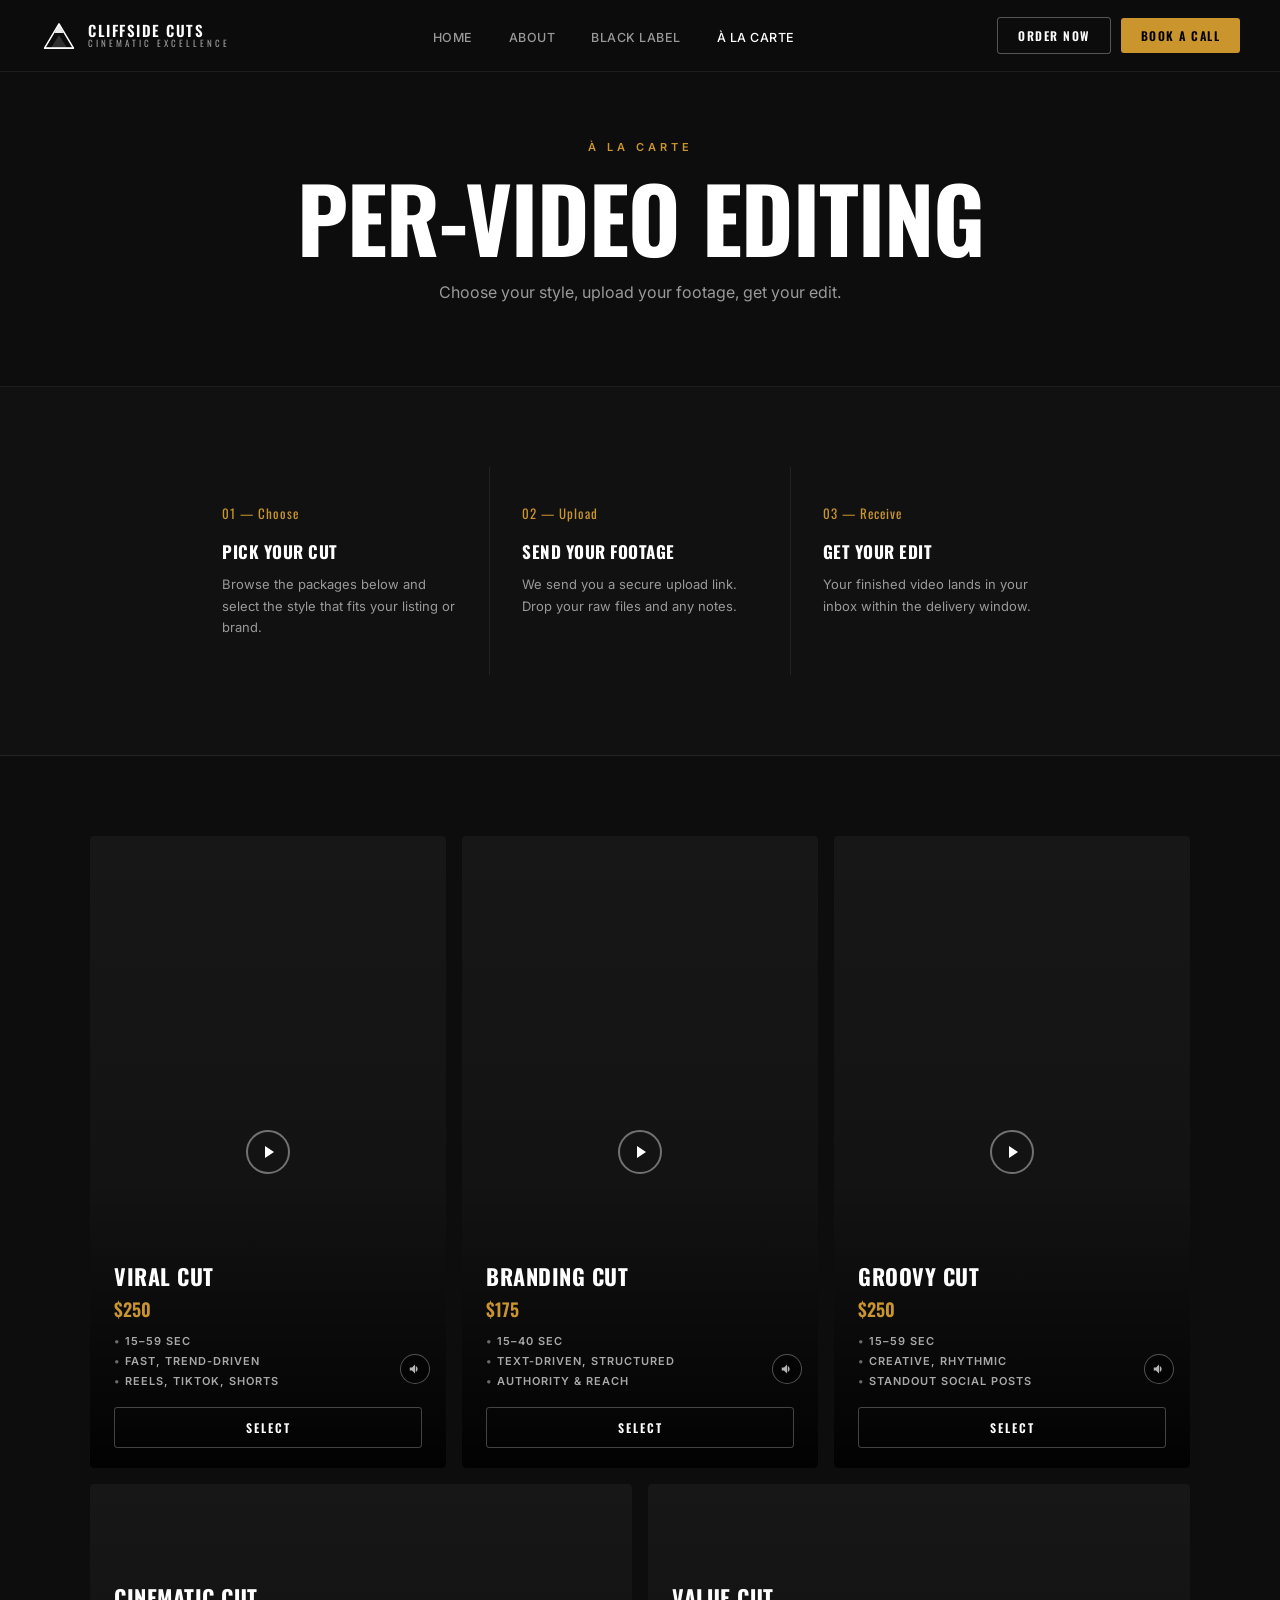
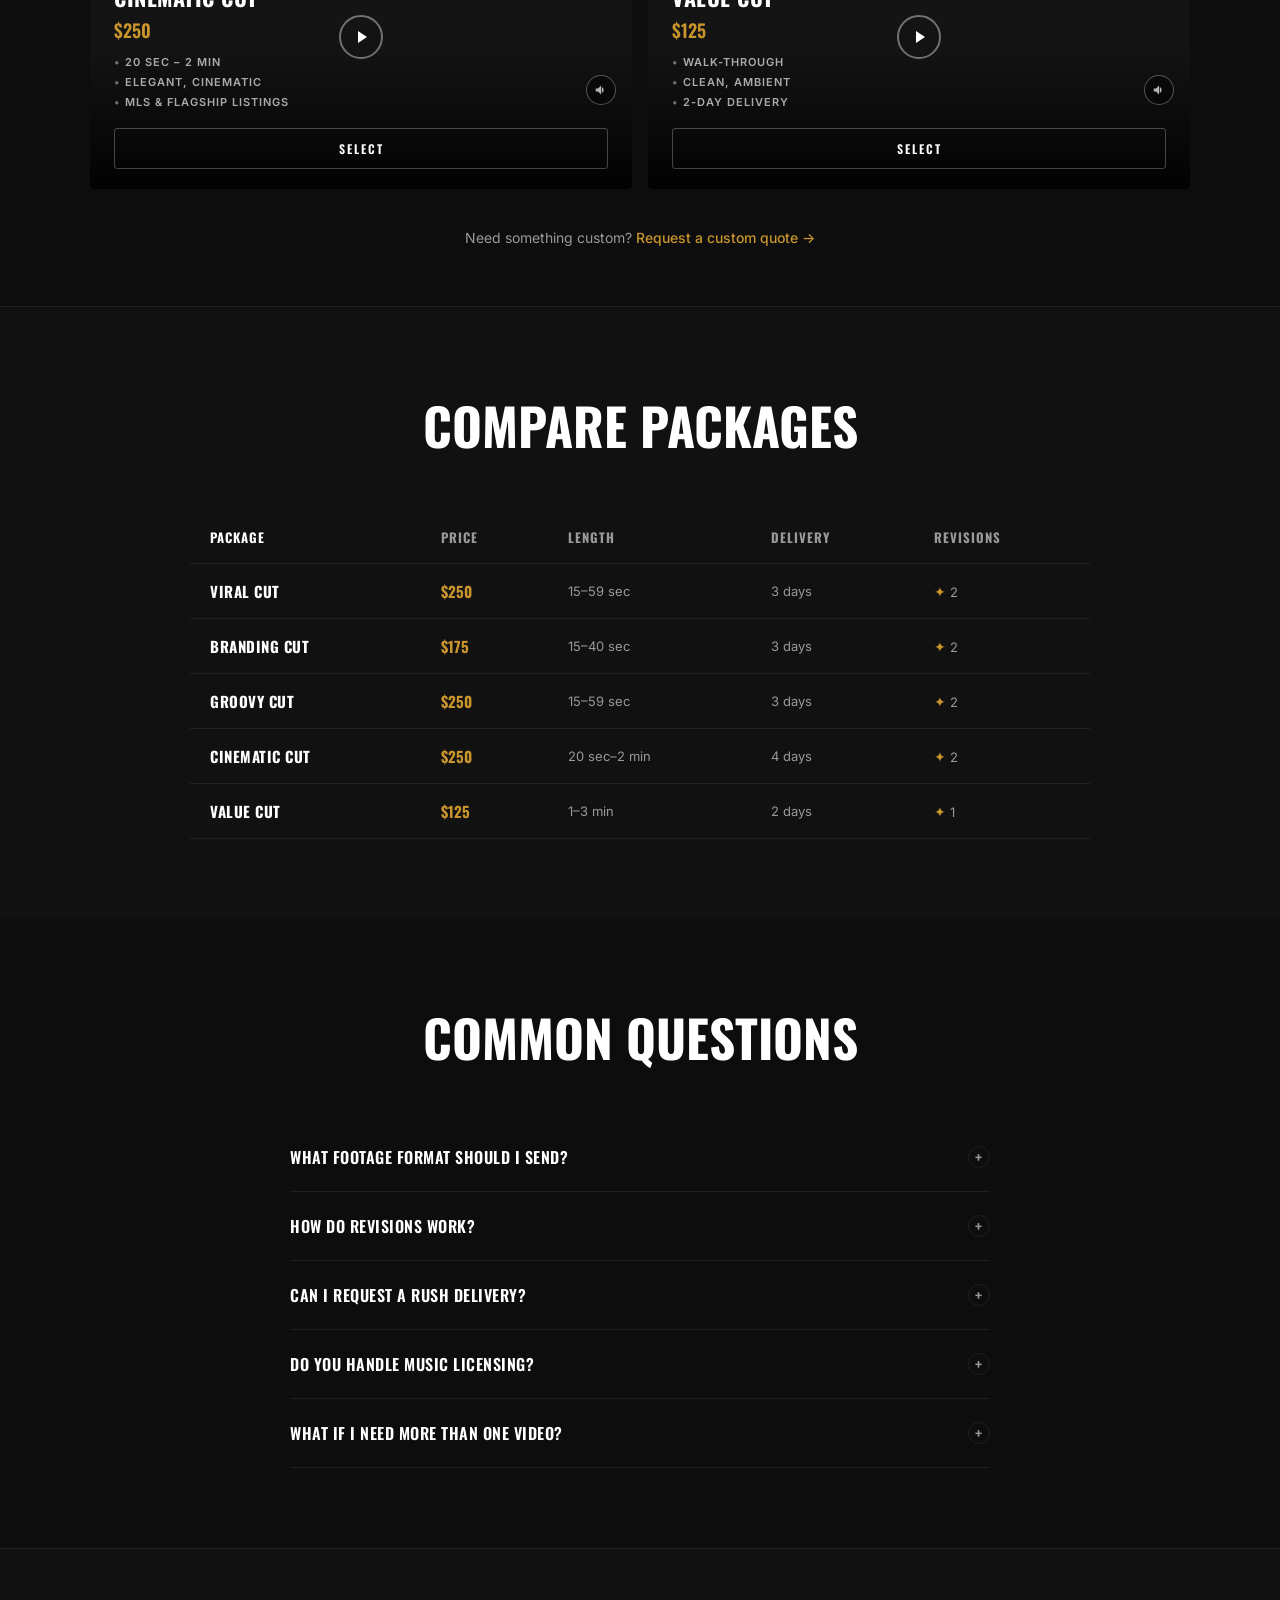
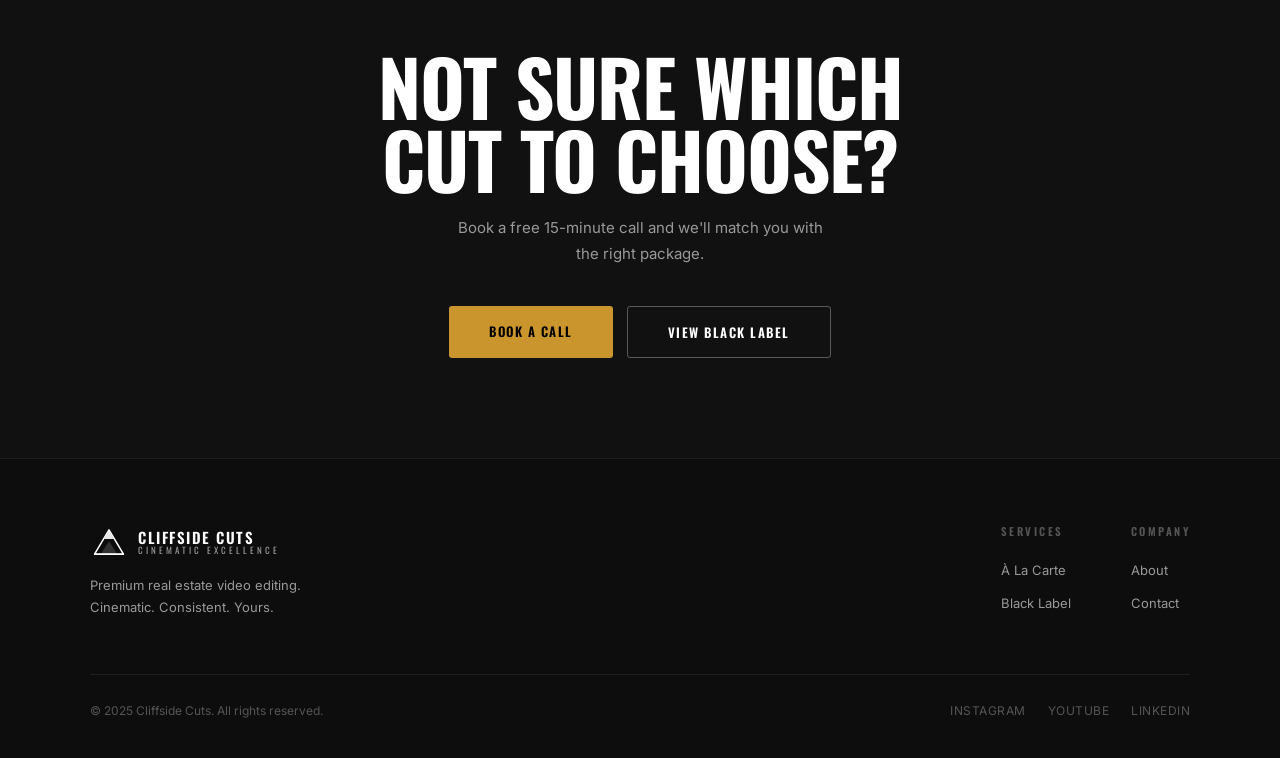
==== a-la-carte.html @ 503761ca "Add files via upload" ====
<!DOCTYPE html>
<html lang="en">
<head>
  <meta charset="UTF-8" />
  <meta name="viewport" content="width=device-width, initial-scale=1.0" />
  <title>À La Carte | Cliffside Cuts</title>
  <link rel="preconnect" href="https://fonts.googleapis.com" />
  <link rel="preconnect" href="https://fonts.gstatic.com" crossorigin />
  <link href="https://fonts.googleapis.com/css2?family=Oswald:wght@400;500;600;700&family=Inter:wght@300;400;500;600&display=swap" rel="stylesheet" />
  <style>
    *, *::before, *::after { box-sizing: border-box; margin: 0; padding: 0; }
    :root {
      --bg: #0d0d0d; --bg2: #111111; --bg3: #191919;
      --border: rgba(255,255,255,0.07);
      --white: #ffffff; --gray: #999999; --gray2: #555555;
      --gold: #c9952c; --gold2: #e0a930;
    }
    html { scroll-behavior: smooth; }
    body { font-family: 'Inter', sans-serif; background: var(--bg); color: var(--white); overflow-x: hidden; -webkit-font-smoothing: antialiased; }

    /* NAV */
    nav { position: fixed; top: 0; left: 0; right: 0; z-index: 1000; padding: 0 40px; height: 72px; display: flex; align-items: center; justify-content: space-between; background: rgba(13,13,13,0.97); backdrop-filter: blur(14px); border-bottom: 1px solid var(--border); }
    .nav-logo { display: flex; align-items: center; gap: 10px; text-decoration: none; }
    .nav-logo svg { width: 38px; height: 38px; }
    .nav-logo-text { font-family: 'Oswald', sans-serif; font-size: 15px; font-weight: 600; letter-spacing: 1.5px; text-transform: uppercase; color: var(--white); line-height: 1.1; }
    .nav-logo-text span { display: block; font-size: 9px; font-weight: 400; color: var(--gray); letter-spacing: 3px; }
    .nav-links { display: flex; align-items: center; gap: 36px; list-style: none; }
    .nav-links a { font-size: 12.5px; font-weight: 500; letter-spacing: 0.5px; color: var(--gray); text-decoration: none; transition: color 0.2s; text-transform: uppercase; }
    .nav-links a:hover, .nav-links a.active { color: var(--white); }
    .nav-ctas { display: flex; align-items: center; gap: 10px; }
    .btn-outline { padding: 9px 20px; font-family: 'Oswald', sans-serif; font-size: 12px; font-weight: 600; letter-spacing: 1.5px; text-transform: uppercase; border: 1px solid rgba(255,255,255,0.3); border-radius: 3px; color: var(--white); background: transparent; cursor: pointer; text-decoration: none; transition: all 0.2s; }
    .btn-outline:hover { border-color: var(--white); }
    .btn-gold { padding: 9px 20px; font-family: 'Oswald', sans-serif; font-size: 12px; font-weight: 600; letter-spacing: 1.5px; text-transform: uppercase; border: none; border-radius: 3px; background: var(--gold); color: #000; cursor: pointer; text-decoration: none; transition: background 0.2s; }
    .btn-gold:hover { background: var(--gold2); }
    .hamburger { display: none; flex-direction: column; gap: 5px; cursor: pointer; }
    .hamburger span { display: block; width: 22px; height: 2px; background: var(--white); border-radius: 2px; transition: all 0.3s; }
    .mobile-menu { display: none; position: fixed; top: 72px; left: 0; right: 0; bottom: 0; background: var(--bg); z-index: 999; flex-direction: column; align-items: center; justify-content: center; gap: 32px; }
    .mobile-menu.open { display: flex; }
    .mobile-menu a { font-family: 'Oswald', sans-serif; font-size: 32px; font-weight: 700; text-transform: uppercase; color: var(--white); text-decoration: none; letter-spacing: 2px; }
    .mobile-menu a:hover { color: var(--gold); }
    .mob-ctas { display: flex; gap: 12px; margin-top: 16px; }

    /* PAGE HERO */
    .page-hero {
      padding: 140px 40px 80px;
      text-align: center;
      border-bottom: 1px solid var(--border);
    }
    .eyebrow { font-family: 'Inter', sans-serif; font-size: 11px; font-weight: 600; letter-spacing: 4px; text-transform: uppercase; color: var(--gold); margin-bottom: 20px; }
    .page-hero h1 { font-family: 'Oswald', sans-serif; font-size: clamp(48px, 7vw, 96px); font-weight: 700; text-transform: uppercase; letter-spacing: -1px; line-height: 0.95; margin-bottom: 20px; }
    .page-hero p { font-size: 16px; color: var(--gray); max-width: 480px; margin: 0 auto; line-height: 1.7; }

    /* HOW IT WORKS */
    .how-it-works { padding: 80px 40px; border-bottom: 1px solid var(--border); background: var(--bg2); }
    .steps-grid { display: grid; grid-template-columns: repeat(3, 1fr); gap: 1px; background: var(--border); max-width: 900px; margin: 0 auto; border-radius: 4px; overflow: hidden; }
    .step { background: var(--bg2); padding: 36px 32px; }
    .step-num { font-family: 'Oswald', sans-serif; font-size: 13px; font-weight: 400; color: var(--gold); letter-spacing: 1px; margin-bottom: 16px; }
    .step h4 { font-family: 'Oswald', sans-serif; font-size: 17px; font-weight: 700; text-transform: uppercase; letter-spacing: 0.5px; margin-bottom: 10px; }
    .step p { font-size: 13px; color: var(--gray); line-height: 1.65; }

    /* CARDS */
    .cards-section { padding: 80px 40px 60px; }
    .cards-section-inner { max-width: 1100px; margin: 0 auto; }

    .cards-row-top { display: grid; grid-template-columns: repeat(3, 1fr); gap: 16px; margin-bottom: 16px; }
    .cards-row-bottom { display: grid; grid-template-columns: repeat(2, 1fr); gap: 16px; margin-bottom: 40px; }

    .service-card { position: relative; border-radius: 4px; overflow: hidden; aspect-ratio: 9/16; cursor: pointer; background: var(--bg3); }
    .cards-row-bottom .service-card { aspect-ratio: 16/9; }
    .card-video-bg { position: absolute; inset: 0; background-size: cover; background-position: center; transition: transform 0.6s ease; }
    .service-card:hover .card-video-bg { transform: scale(1.04); }

    .card-1 .card-video-bg { background: url('https://images.unsplash.com/photo-1558618666-fcd25c85cd64?w=700&h=900&fit=crop&q=80') center/cover no-repeat; }
    .card-2 .card-video-bg { background: url('https://images.unsplash.com/photo-1560518883-ce09059eeffa?w=700&h=900&fit=crop&q=80') center/cover no-repeat; }
    .card-3 .card-video-bg { background: url('https://images.unsplash.com/photo-1570129477492-45c003edd2be?w=700&h=900&fit=crop&q=80') center/cover no-repeat; }
    .card-4 .card-video-bg { background: url('https://images.unsplash.com/photo-1600596542815-ffad4c1539a9?w=1200&h=700&fit=crop&q=80') center/cover no-repeat; }
    .card-5 .card-video-bg { background: url('https://images.unsplash.com/photo-1568605114967-8130f3a36994?w=1200&h=700&fit=crop&q=80') center/cover no-repeat; }

    .card-overlay { position: absolute; inset: 0; background: linear-gradient(to top, rgba(0,0,0,0.92) 0%, rgba(0,0,0,0.25) 45%, rgba(0,0,0,0.08) 100%); }
    .card-play { position: absolute; top: 50%; left: 50%; transform: translate(-50%, -50%); width: 44px; height: 44px; border-radius: 50%; border: 2px solid rgba(255,255,255,0.4); display: flex; align-items: center; justify-content: center; transition: all 0.2s; }
    .service-card:hover .card-play { border-color: var(--gold); background: rgba(201,149,44,0.15); }
    .card-play svg { width: 14px; height: 14px; fill: white; margin-left: 2px; }
    .card-mute { position: absolute; bottom: 84px; right: 16px; width: 30px; height: 30px; border-radius: 50%; border: 1px solid rgba(255,255,255,0.3); display: flex; align-items: center; justify-content: center; cursor: pointer; background: rgba(0,0,0,0.4); transition: border-color 0.2s; }
    .card-mute:hover { border-color: var(--gold); }
    .card-mute svg { width: 12px; height: 12px; fill: white; }
    .card-info { position: absolute; bottom: 0; left: 0; right: 0; padding: 24px 24px 20px; }
    .card-info h3 { font-family: 'Oswald', sans-serif; font-size: 22px; font-weight: 700; text-transform: uppercase; letter-spacing: 0.5px; margin-bottom: 4px; }
    .card-info .price { font-family: 'Oswald', sans-serif; font-size: 18px; font-weight: 600; color: var(--gold); margin-bottom: 10px; }
    .card-bullets { list-style: none; margin-bottom: 16px; }
    .card-bullets li { font-size: 11px; font-weight: 600; letter-spacing: 1px; text-transform: uppercase; color: rgba(255,255,255,0.65); line-height: 1.8; }
    .card-bullets li::before { content: '• '; color: rgba(255,255,255,0.4); }
    .card-select { display: block; width: 100%; padding: 11px; font-family: 'Oswald', sans-serif; font-size: 12px; font-weight: 600; letter-spacing: 2px; text-transform: uppercase; text-align: center; background: transparent; border: 1px solid rgba(255,255,255,0.25); border-radius: 3px; color: var(--white); text-decoration: none; transition: all 0.2s; }
    .card-select:hover { background: var(--gold); border-color: var(--gold); color: #000; }

    .custom-quote { text-align: center; font-size: 14px; color: var(--gray); }
    .custom-quote a { color: var(--gold); text-decoration: none; font-weight: 500; }
    .custom-quote a:hover { color: var(--gold2); }

    /* COMPARISON TABLE */
    .compare { padding: 80px 40px; background: var(--bg2); border-top: 1px solid var(--border); }
    .compare-inner { max-width: 900px; margin: 0 auto; }
    .compare h2 { font-family: 'Oswald', sans-serif; font-size: clamp(32px, 4vw, 52px); font-weight: 700; text-transform: uppercase; text-align: center; margin-bottom: 48px; }
    .compare-table { width: 100%; border-collapse: collapse; }
    .compare-table thead th { padding: 16px 20px; font-family: 'Oswald', sans-serif; font-size: 13px; font-weight: 700; text-transform: uppercase; letter-spacing: 1px; color: var(--gray); border-bottom: 1px solid var(--border); text-align: left; }
    .compare-table thead th:first-child { color: var(--white); }
    .compare-table tbody td { padding: 16px 20px; font-size: 13px; color: var(--gray); border-bottom: 1px solid var(--border); }
    .compare-table tbody tr:hover td { background: rgba(255,255,255,0.02); }
    .compare-table tbody td:first-child { font-family: 'Oswald', sans-serif; font-size: 15px; font-weight: 700; text-transform: uppercase; color: var(--white); letter-spacing: 0.5px; }
    .compare-table .price-cell { font-family: 'Oswald', sans-serif; font-size: 15px; font-weight: 700; color: var(--gold); }
    .check { color: var(--gold); font-size: 14px; }
    .dash { color: var(--gray2); }

    /* FAQ */
    .faq { padding: 80px 40px; }
    .faq-inner { max-width: 700px; margin: 0 auto; }
    .faq h2 { font-family: 'Oswald', sans-serif; font-size: clamp(32px, 4vw, 52px); font-weight: 700; text-transform: uppercase; text-align: center; margin-bottom: 48px; }
    .faq-item { border-bottom: 1px solid var(--border); }
    .faq-question { display: flex; justify-content: space-between; align-items: center; padding: 22px 0; cursor: pointer; gap: 16px; }
    .faq-question span { font-family: 'Oswald', sans-serif; font-size: 16px; font-weight: 600; text-transform: uppercase; letter-spacing: 0.5px; }
    .faq-icon { width: 22px; height: 22px; border-radius: 50%; border: 1px solid var(--border); display: flex; align-items: center; justify-content: center; flex-shrink: 0; transition: all 0.3s; }
    .faq-item.open .faq-icon { background: var(--gold); border-color: var(--gold); transform: rotate(45deg); }
    .faq-icon::before, .faq-icon::after { content: ''; position: absolute; background: var(--white); }
    .faq-icon { position: relative; }
    .faq-plus { font-size: 16px; color: var(--gray); line-height: 1; transition: color 0.3s; }
    .faq-item.open .faq-plus { color: #000; }
    .faq-answer { max-height: 0; overflow: hidden; transition: max-height 0.4s ease, padding 0.3s; }
    .faq-answer p { padding-bottom: 22px; font-size: 14px; color: var(--gray); line-height: 1.75; }
    .faq-item.open .faq-answer { max-height: 200px; }

    /* CTA FOOTER BAND */
    .cta-band { padding: 100px 40px; text-align: center; background: var(--bg2); border-top: 1px solid var(--border); }
    .cta-band h2 { font-family: 'Oswald', sans-serif; font-size: clamp(40px, 6vw, 80px); font-weight: 700; text-transform: uppercase; letter-spacing: -1px; line-height: 0.95; margin-bottom: 20px; }
    .cta-band p { font-size: 15px; color: var(--gray); max-width: 380px; margin: 0 auto 40px; line-height: 1.7; }
    .cta-btns { display: flex; gap: 14px; justify-content: center; flex-wrap: wrap; }
    .cta-btns .btn-gold { padding: 15px 40px; font-size: 13px; }
    .cta-btns .btn-outline { padding: 15px 40px; font-size: 13px; }

    /* FOOTER */
    footer { background: var(--bg); border-top: 1px solid var(--border); padding: 64px 40px 40px; }
    .footer-inner { max-width: 1100px; margin: 0 auto; }
    .footer-top { display: flex; justify-content: space-between; align-items: flex-start; gap: 48px; flex-wrap: wrap; margin-bottom: 56px; }
    .footer-brand p { font-size: 13px; color: var(--gray); max-width: 240px; line-height: 1.65; margin-top: 14px; }
    .footer-nav { display: flex; gap: 60px; flex-wrap: wrap; }
    .footer-col h5 { font-family: 'Oswald', sans-serif; font-size: 11px; font-weight: 600; letter-spacing: 2.5px; text-transform: uppercase; color: var(--gray2); margin-bottom: 20px; }
    .footer-col ul { list-style: none; display: flex; flex-direction: column; gap: 13px; }
    .footer-col ul a { font-size: 13px; color: var(--gray); text-decoration: none; transition: color 0.2s; }
    .footer-col ul a:hover { color: var(--white); }
    .footer-bottom { display: flex; justify-content: space-between; align-items: center; border-top: 1px solid var(--border); padding-top: 28px; flex-wrap: wrap; gap: 12px; }
    .footer-bottom p { font-size: 12px; color: var(--gray2); }
    .footer-socials { display: flex; gap: 22px; }
    .footer-socials a { font-size: 12px; color: var(--gray2); text-decoration: none; transition: color 0.2s; text-transform: uppercase; letter-spacing: 0.5px; }
    .footer-socials a:hover { color: var(--white); }

    @media (max-width: 900px) {
      .cards-row-top { grid-template-columns: 1fr 1fr; }
      .steps-grid { grid-template-columns: 1fr; }
    }
    @media (max-width: 768px) {
      nav { padding: 0 20px; }
      .nav-links, .nav-ctas { display: none; }
      .hamburger { display: flex; }
      .page-hero, .cards-section, .compare, .faq, .cta-band { padding-left: 20px; padding-right: 20px; }
      .how-it-works { padding: 60px 20px; }
      .cards-row-top { grid-template-columns: 1fr; }
      .cards-row-bottom { grid-template-columns: 1fr; }
      .service-card { aspect-ratio: 3/2; }
      .compare-table { font-size: 12px; }
      .compare-table thead th, .compare-table tbody td { padding: 12px 10px; }
      footer { padding: 52px 20px 36px; }
    }
  </style>
</head>
<body>

  <!-- NAV -->
  <nav>
    <a href="index.html" class="nav-logo">
      <svg viewBox="0 0 100 80" fill="none" xmlns="http://www.w3.org/2000/svg">
        <polygon points="50,8 88,72 12,72" fill="none" stroke="white" stroke-width="4" stroke-linejoin="round"/>
        <polygon points="50,8 62,32 38,32" fill="white" opacity="0.9"/>
        <line x1="12" y1="72" x2="88" y2="72" stroke="white" stroke-width="4"/>
        <polygon points="28,72 50,38 72,72" fill="white" opacity="0.15"/>
      </svg>
      <div class="nav-logo-text">Cliffside Cuts<span>Cinematic Excellence</span></div>
    </a>
    <ul class="nav-links">
      <li><a href="index.html">Home</a></li>
      <li><a href="about.html">About</a></li>
      <li><a href="black-label.html">Black Label</a></li>
      <li><a href="a-la-carte.html" class="active">À La Carte</a></li>
    </ul>
    <div class="nav-ctas">
      <a href="a-la-carte.html" class="btn-outline">Order Now</a>
      <a href="about.html#contact" class="btn-gold">Book A Call</a>
    </div>
    <div class="hamburger" id="hamburger"><span></span><span></span><span></span></div>
  </nav>

  <div class="mobile-menu" id="mobileMenu">
    <a href="index.html" onclick="closeMobile()">Home</a>
    <a href="about.html" onclick="closeMobile()">About</a>
    <a href="black-label.html" onclick="closeMobile()">Black Label</a>
    <a href="a-la-carte.html" onclick="closeMobile()">À La Carte</a>
    <div class="mob-ctas">
      <a href="a-la-carte.html" class="btn-outline" onclick="closeMobile()">Order Now</a>
      <a href="about.html#contact" class="btn-gold" onclick="closeMobile()">Book A Call</a>
    </div>
  </div>

  <!-- PAGE HERO -->
  <div class="page-hero">
    <div class="eyebrow">À La Carte</div>
    <h1>Per-Video Editing</h1>
    <p>Choose your style, upload your footage, get your edit.</p>
  </div>

  <!-- HOW IT WORKS -->
  <div class="how-it-works">
    <div class="steps-grid">
      <div class="step">
        <div class="step-num">01 — Choose</div>
        <h4>Pick Your Cut</h4>
        <p>Browse the packages below and select the style that fits your listing or brand.</p>
      </div>
      <div class="step">
        <div class="step-num">02 — Upload</div>
        <h4>Send Your Footage</h4>
        <p>We send you a secure upload link. Drop your raw files and any notes.</p>
      </div>
      <div class="step">
        <div class="step-num">03 — Receive</div>
        <h4>Get Your Edit</h4>
        <p>Your finished video lands in your inbox within the delivery window.</p>
      </div>
    </div>
  </div>

  <!-- SERVICE CARDS -->
  <section class="cards-section">
    <div class="cards-section-inner">
      <div class="cards-row-top">
        <div class="service-card card-1">
          <div class="card-video-bg"></div>
          <div class="card-overlay"></div>
          <div class="card-play"><svg viewBox="0 0 12 14"><polygon points="2,1 11,7 2,13" fill="white"/></svg></div>
          <div class="card-mute"><svg viewBox="0 0 16 16"><path d="M8 2L4 6H1v4h3l4 4V2zM11.5 8c0-1.77-1-3.29-2.5-4.03v8.05C10.5 11.29 11.5 9.77 11.5 8z" fill="white" opacity="0.7"/></svg></div>
          <div class="card-info">
            <h3>Viral Cut</h3>
            <div class="price">$250</div>
            <ul class="card-bullets"><li>15–59 Sec</li><li>Fast, Trend-Driven</li><li>Reels, TikTok, Shorts</li></ul>
            <a href="about.html#contact" class="card-select">Select</a>
          </div>
        </div>
        <div class="service-card card-2">
          <div class="card-video-bg"></div>
          <div class="card-overlay"></div>
          <div class="card-play"><svg viewBox="0 0 12 14"><polygon points="2,1 11,7 2,13" fill="white"/></svg></div>
          <div class="card-mute"><svg viewBox="0 0 16 16"><path d="M8 2L4 6H1v4h3l4 4V2zM11.5 8c0-1.77-1-3.29-2.5-4.03v8.05C10.5 11.29 11.5 9.77 11.5 8z" fill="white" opacity="0.7"/></svg></div>
          <div class="card-info">
            <h3>Branding Cut</h3>
            <div class="price">$175</div>
            <ul class="card-bullets"><li>15–40 Sec</li><li>Text-Driven, Structured</li><li>Authority & Reach</li></ul>
            <a href="about.html#contact" class="card-select">Select</a>
          </div>
        </div>
        <div class="service-card card-3">
          <div class="card-video-bg"></div>
          <div class="card-overlay"></div>
          <div class="card-play"><svg viewBox="0 0 12 14"><polygon points="2,1 11,7 2,13" fill="white"/></svg></div>
          <div class="card-mute"><svg viewBox="0 0 16 16"><path d="M8 2L4 6H1v4h3l4 4V2zM11.5 8c0-1.77-1-3.29-2.5-4.03v8.05C10.5 11.29 11.5 9.77 11.5 8z" fill="white" opacity="0.7"/></svg></div>
          <div class="card-info">
            <h3>Groovy Cut</h3>
            <div class="price">$250</div>
            <ul class="card-bullets"><li>15–59 Sec</li><li>Creative, Rhythmic</li><li>Standout Social Posts</li></ul>
            <a href="about.html#contact" class="card-select">Select</a>
          </div>
        </div>
      </div>
      <div class="cards-row-bottom">
        <div class="service-card card-4">
          <div class="card-video-bg"></div>
          <div class="card-overlay"></div>
          <div class="card-play"><svg viewBox="0 0 12 14"><polygon points="2,1 11,7 2,13" fill="white"/></svg></div>
          <div class="card-mute"><svg viewBox="0 0 16 16"><path d="M8 2L4 6H1v4h3l4 4V2zM11.5 8c0-1.77-1-3.29-2.5-4.03v8.05C10.5 11.29 11.5 9.77 11.5 8z" fill="white" opacity="0.7"/></svg></div>
          <div class="card-info">
            <h3>Cinematic Cut</h3>
            <div class="price">$250</div>
            <ul class="card-bullets"><li>20 Sec – 2 Min</li><li>Elegant, Cinematic</li><li>MLS & Flagship Listings</li></ul>
            <a href="about.html#contact" class="card-select">Select</a>
          </div>
        </div>
        <div class="service-card card-5">
          <div class="card-video-bg"></div>
          <div class="card-overlay"></div>
          <div class="card-play"><svg viewBox="0 0 12 14"><polygon points="2,1 11,7 2,13" fill="white"/></svg></div>
          <div class="card-mute"><svg viewBox="0 0 16 16"><path d="M8 2L4 6H1v4h3l4 4V2zM11.5 8c0-1.77-1-3.29-2.5-4.03v8.05C10.5 11.29 11.5 9.77 11.5 8z" fill="white" opacity="0.7"/></svg></div>
          <div class="card-info">
            <h3>Value Cut</h3>
            <div class="price">$125</div>
            <ul class="card-bullets"><li>Walk-Through</li><li>Clean, Ambient</li><li>2-Day Delivery</li></ul>
            <a href="about.html#contact" class="card-select">Select</a>
          </div>
        </div>
      </div>
      <p class="custom-quote">Need something custom? <a href="about.html#contact">Request a custom quote →</a></p>
    </div>
  </section>

  <!-- COMPARISON TABLE -->
  <section class="compare">
    <div class="compare-inner">
      <h2>Compare Packages</h2>
      <table class="compare-table">
        <thead>
          <tr>
            <th>Package</th>
            <th>Price</th>
            <th>Length</th>
            <th>Delivery</th>
            <th>Revisions</th>
          </tr>
        </thead>
        <tbody>
          <tr>
            <td>Viral Cut</td>
            <td class="price-cell">$250</td>
            <td>15–59 sec</td>
            <td>3 days</td>
            <td><span class="check">✦</span> 2</td>
          </tr>
          <tr>
            <td>Branding Cut</td>
            <td class="price-cell">$175</td>
            <td>15–40 sec</td>
            <td>3 days</td>
            <td><span class="check">✦</span> 2</td>
          </tr>
          <tr>
            <td>Groovy Cut</td>
            <td class="price-cell">$250</td>
            <td>15–59 sec</td>
            <td>3 days</td>
            <td><span class="check">✦</span> 2</td>
          </tr>
          <tr>
            <td>Cinematic Cut</td>
            <td class="price-cell">$250</td>
            <td>20 sec–2 min</td>
            <td>4 days</td>
            <td><span class="check">✦</span> 2</td>
          </tr>
          <tr>
            <td>Value Cut</td>
            <td class="price-cell">$125</td>
            <td>1–3 min</td>
            <td>2 days</td>
            <td><span class="check">✦</span> 1</td>
          </tr>
        </tbody>
      </table>
    </div>
  </section>

  <!-- FAQ -->
  <section class="faq">
    <div class="faq-inner">
      <h2>Common Questions</h2>
      <div class="faq-item">
        <div class="faq-question"><span>What footage format should I send?</span><div class="faq-icon"><span class="faq-plus">+</span></div></div>
        <div class="faq-answer"><p>We accept all major formats — MP4, MOV, MXF, R3D. Upload via the secure link we provide after checkout. Higher resolution is always better.</p></div>
      </div>
      <div class="faq-item">
        <div class="faq-question"><span>How do revisions work?</span><div class="faq-icon"><span class="faq-plus">+</span></div></div>
        <div class="faq-answer"><p>Each package includes the number of revisions listed. Submit all your notes in a single round for the fastest turnaround.</p></div>
      </div>
      <div class="faq-item">
        <div class="faq-question"><span>Can I request a rush delivery?</span><div class="faq-icon"><span class="faq-plus">+</span></div></div>
        <div class="faq-answer"><p>Yes — rush delivery is available for an additional fee depending on the package. Reach out before ordering to confirm availability.</p></div>
      </div>
      <div class="faq-item">
        <div class="faq-question"><span>Do you handle music licensing?</span><div class="faq-icon"><span class="faq-plus">+</span></div></div>
        <div class="faq-answer"><p>All edits use fully licensed music cleared for commercial use on major platforms including YouTube, Instagram, and TikTok.</p></div>
      </div>
      <div class="faq-item">
        <div class="faq-question"><span>What if I need more than one video?</span><div class="faq-icon"><span class="faq-plus">+</span></div></div>
        <div class="faq-answer"><p>You can order multiple packages at once, or consider our Black Label subscription if you're producing consistently high volume.</p></div>
      </div>
    </div>
  </section>

  <!-- CTA -->
  <section class="cta-band">
    <h2>Not Sure Which<br/>Cut To Choose?</h2>
    <p>Book a free 15-minute call and we'll match you with the right package.</p>
    <div class="cta-btns">
      <a href="about.html#contact" class="btn-gold">Book A Call</a>
      <a href="black-label.html" class="btn-outline">View Black Label</a>
    </div>
  </section>

  <!-- FOOTER -->
  <footer>
    <div class="footer-inner">
      <div class="footer-top">
        <div class="footer-brand">
          <a href="index.html" class="nav-logo" style="text-decoration:none;">
            <svg viewBox="0 0 100 80" fill="none" xmlns="http://www.w3.org/2000/svg" width="36" height="36"><polygon points="50,8 88,72 12,72" fill="none" stroke="white" stroke-width="4" stroke-linejoin="round"/><polygon points="50,8 62,32 38,32" fill="white" opacity="0.9"/><line x1="12" y1="72" x2="88" y2="72" stroke="white" stroke-width="4"/><polygon points="28,72 50,38 72,72" fill="white" opacity="0.15"/></svg>
            <div class="nav-logo-text">Cliffside Cuts<span>Cinematic Excellence</span></div>
          </a>
          <p>Premium real estate video editing. Cinematic. Consistent. Yours.</p>
        </div>
        <div class="footer-nav">
          <div class="footer-col"><h5>Services</h5><ul><li><a href="a-la-carte.html">À La Carte</a></li><li><a href="black-label.html">Black Label</a></li></ul></div>
          <div class="footer-col"><h5>Company</h5><ul><li><a href="about.html">About</a></li><li><a href="about.html#contact">Contact</a></li></ul></div>
        </div>
      </div>
      <div class="footer-bottom">
        <p>© 2025 Cliffside Cuts. All rights reserved.</p>
        <div class="footer-socials"><a href="#">Instagram</a><a href="#">YouTube</a><a href="#">LinkedIn</a></div>
      </div>
    </div>
  </footer>

  <script>
    const hamburger = document.getElementById('hamburger');
    const mobileMenu = document.getElementById('mobileMenu');
    hamburger.addEventListener('click', () => mobileMenu.classList.toggle('open'));
    function closeMobile() { mobileMenu.classList.remove('open'); }

    // FAQ accordion
    document.querySelectorAll('.faq-item').forEach(item => {
      item.querySelector('.faq-question').addEventListener('click', () => {
        const isOpen = item.classList.contains('open');
        document.querySelectorAll('.faq-item').forEach(i => i.classList.remove('open'));
        if (!isOpen) item.classList.add('open');
      });
    });

    // Reveal on scroll
    const cards = document.querySelectorAll('.service-card, .step, .faq-item');
    const io = new IntersectionObserver(entries => {
      entries.forEach(e => {
        if (e.isIntersecting) { e.target.style.opacity = '1'; e.target.style.transform = 'translateY(0)'; io.unobserve(e.target); }
      });
    }, { threshold: 0.08 });
    cards.forEach((el, i) => {
      el.style.opacity = '0'; el.style.transform = 'translateY(18px)';
      el.style.transition = `opacity 0.5s ease ${(i % 3) * 0.07}s, transform 0.5s ease ${(i % 3) * 0.07}s`;
      io.observe(el);
    });
  </script>
</body>
</html>
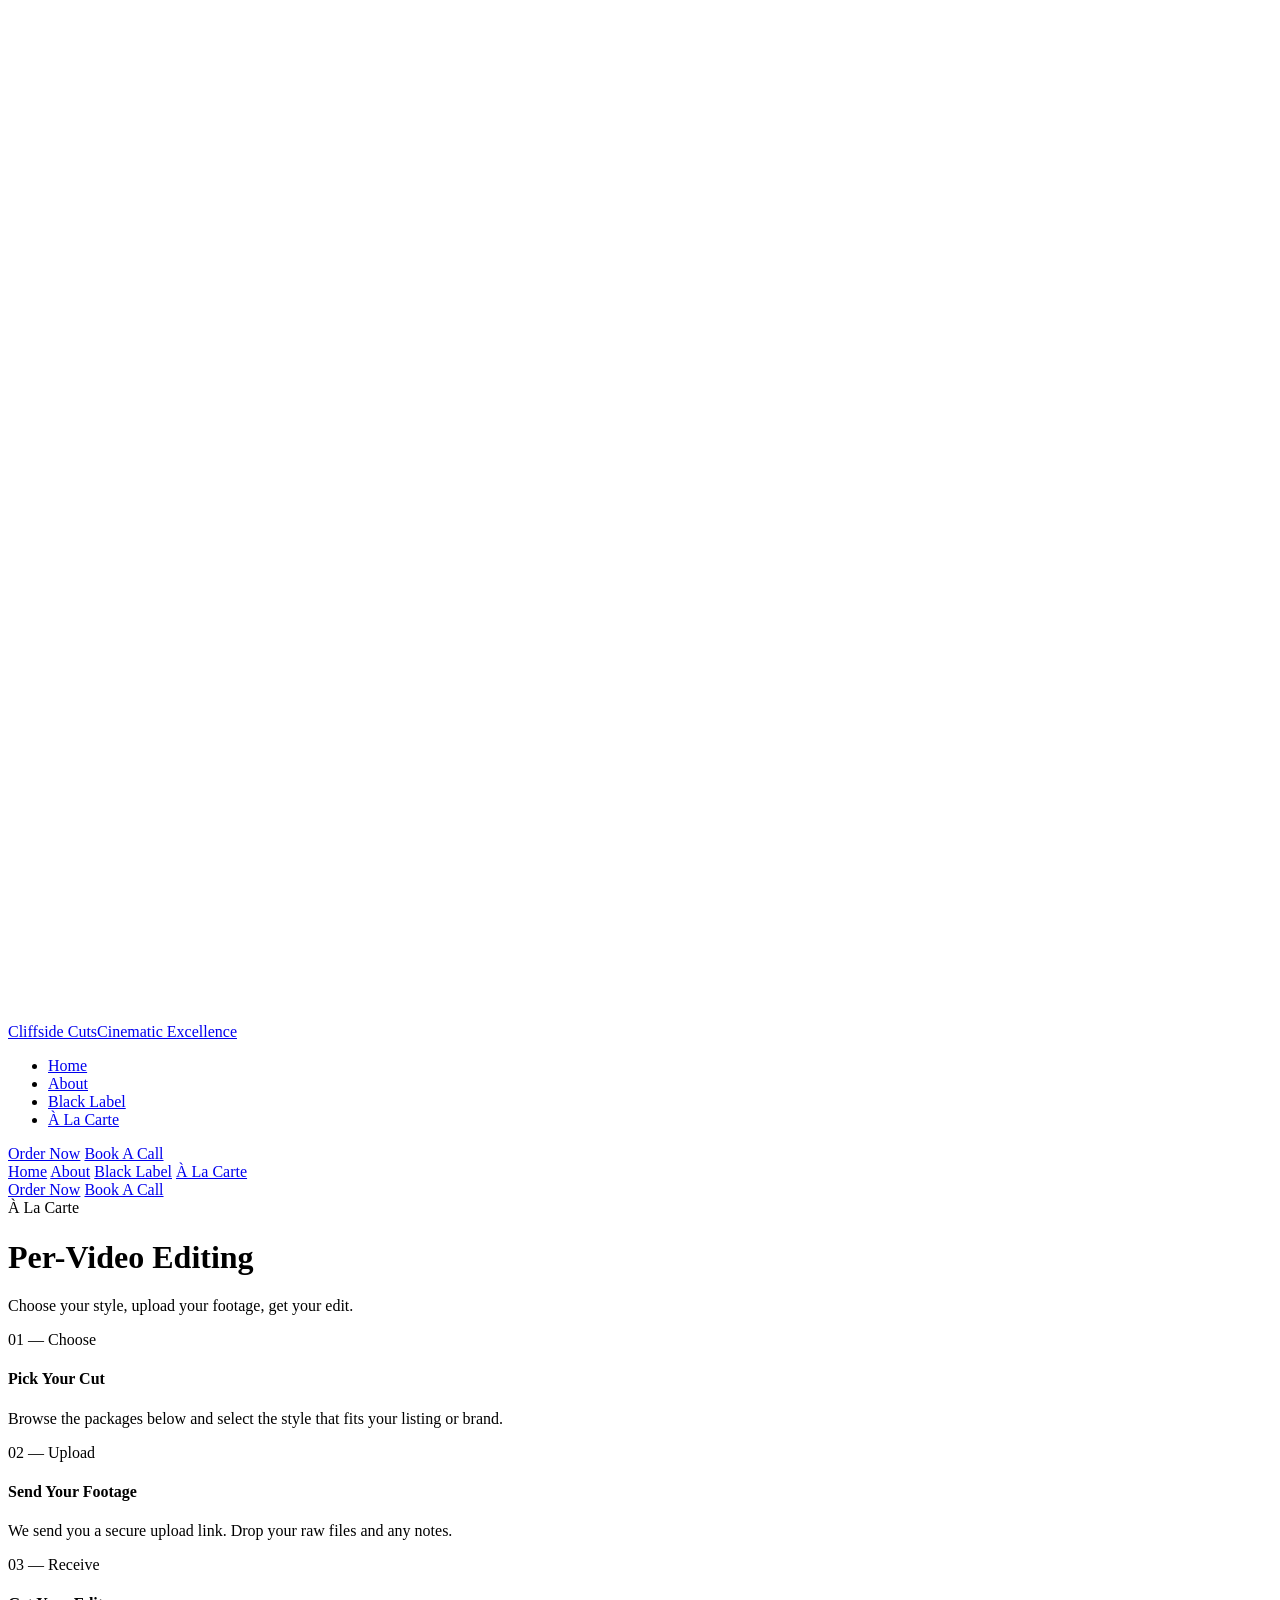
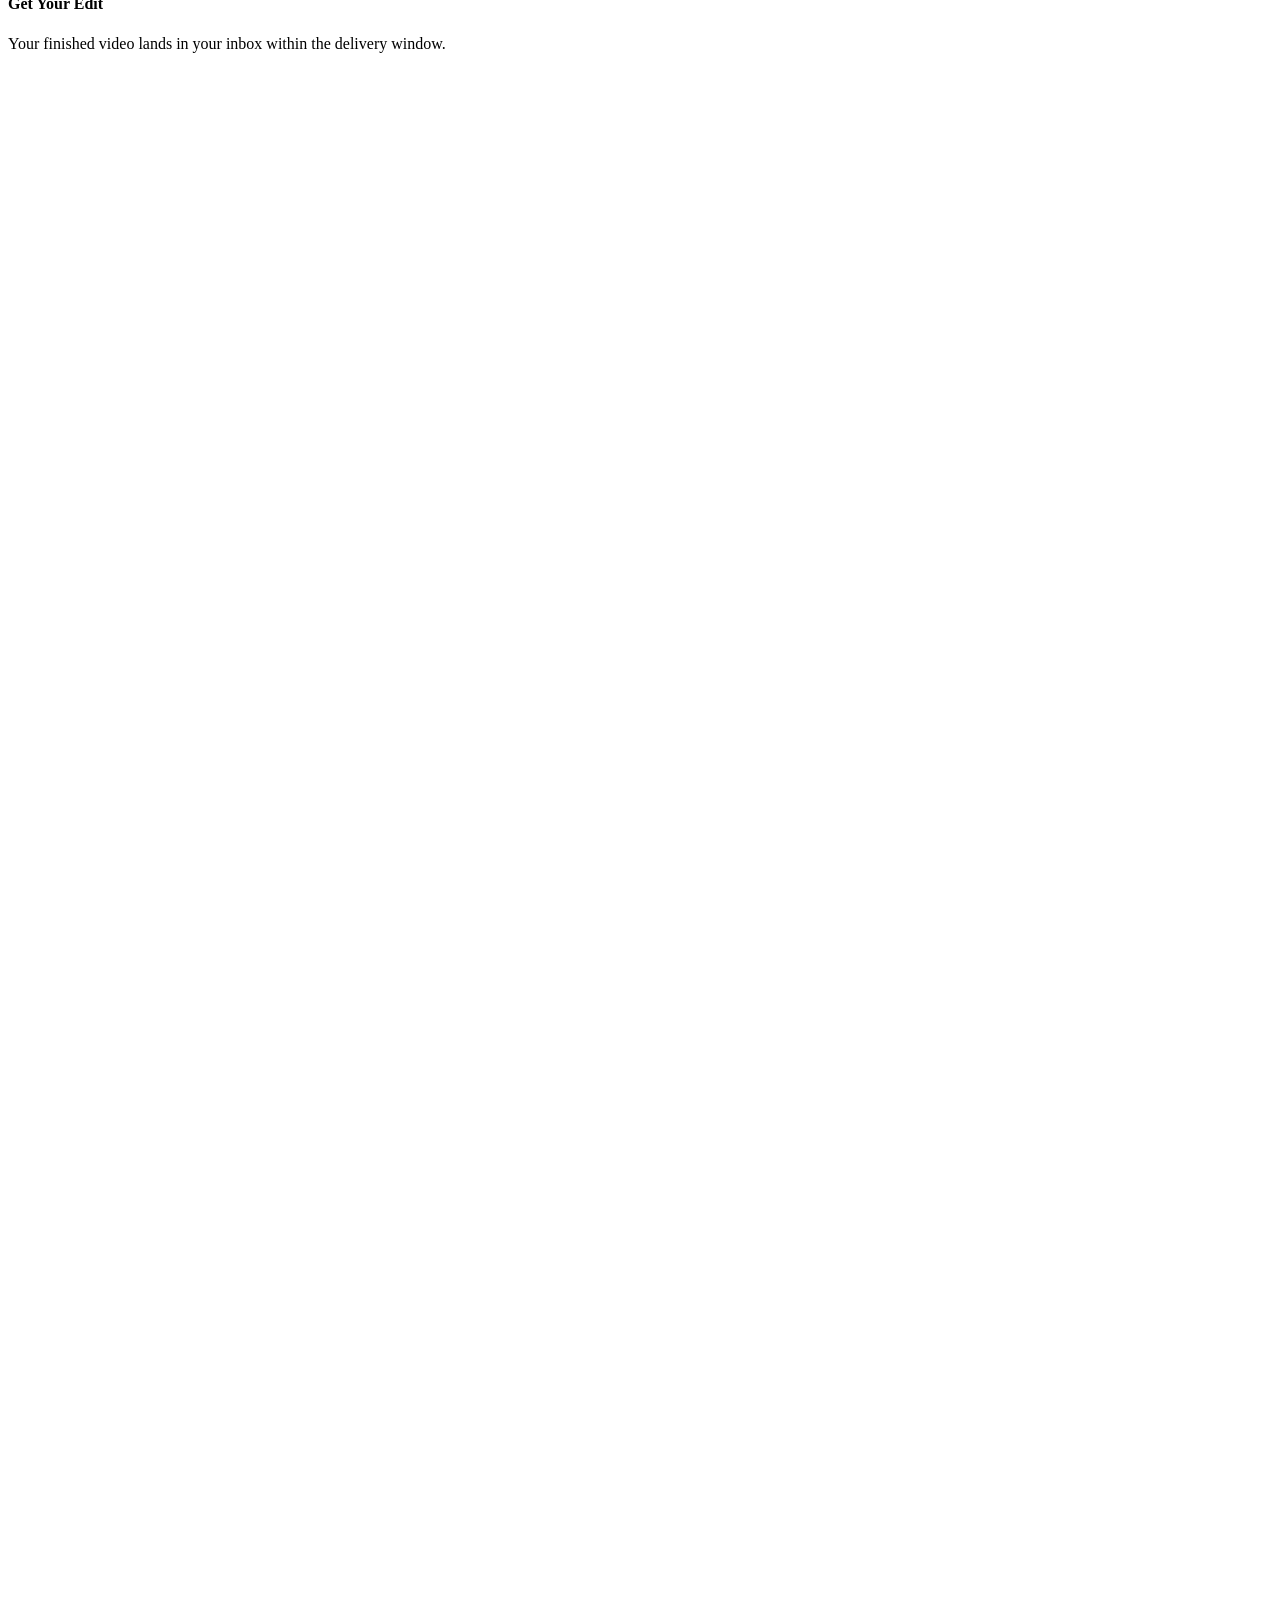
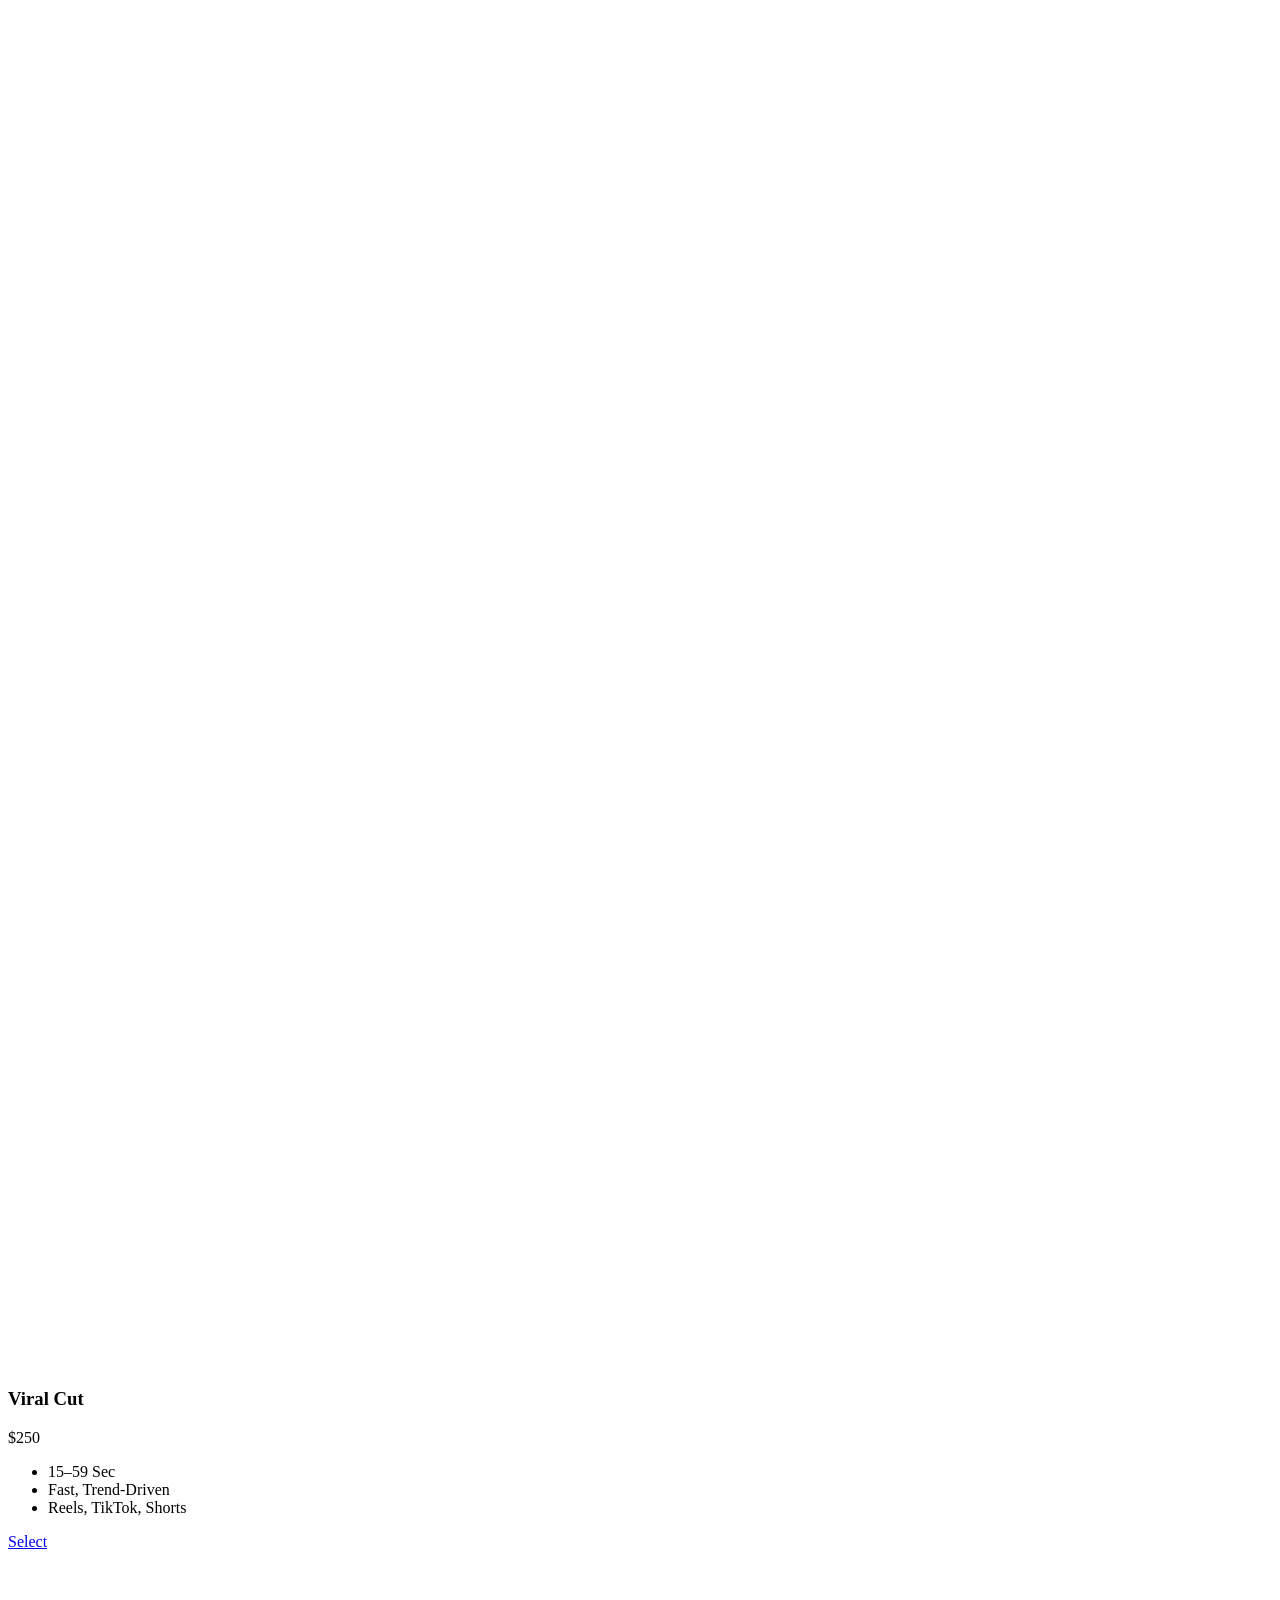
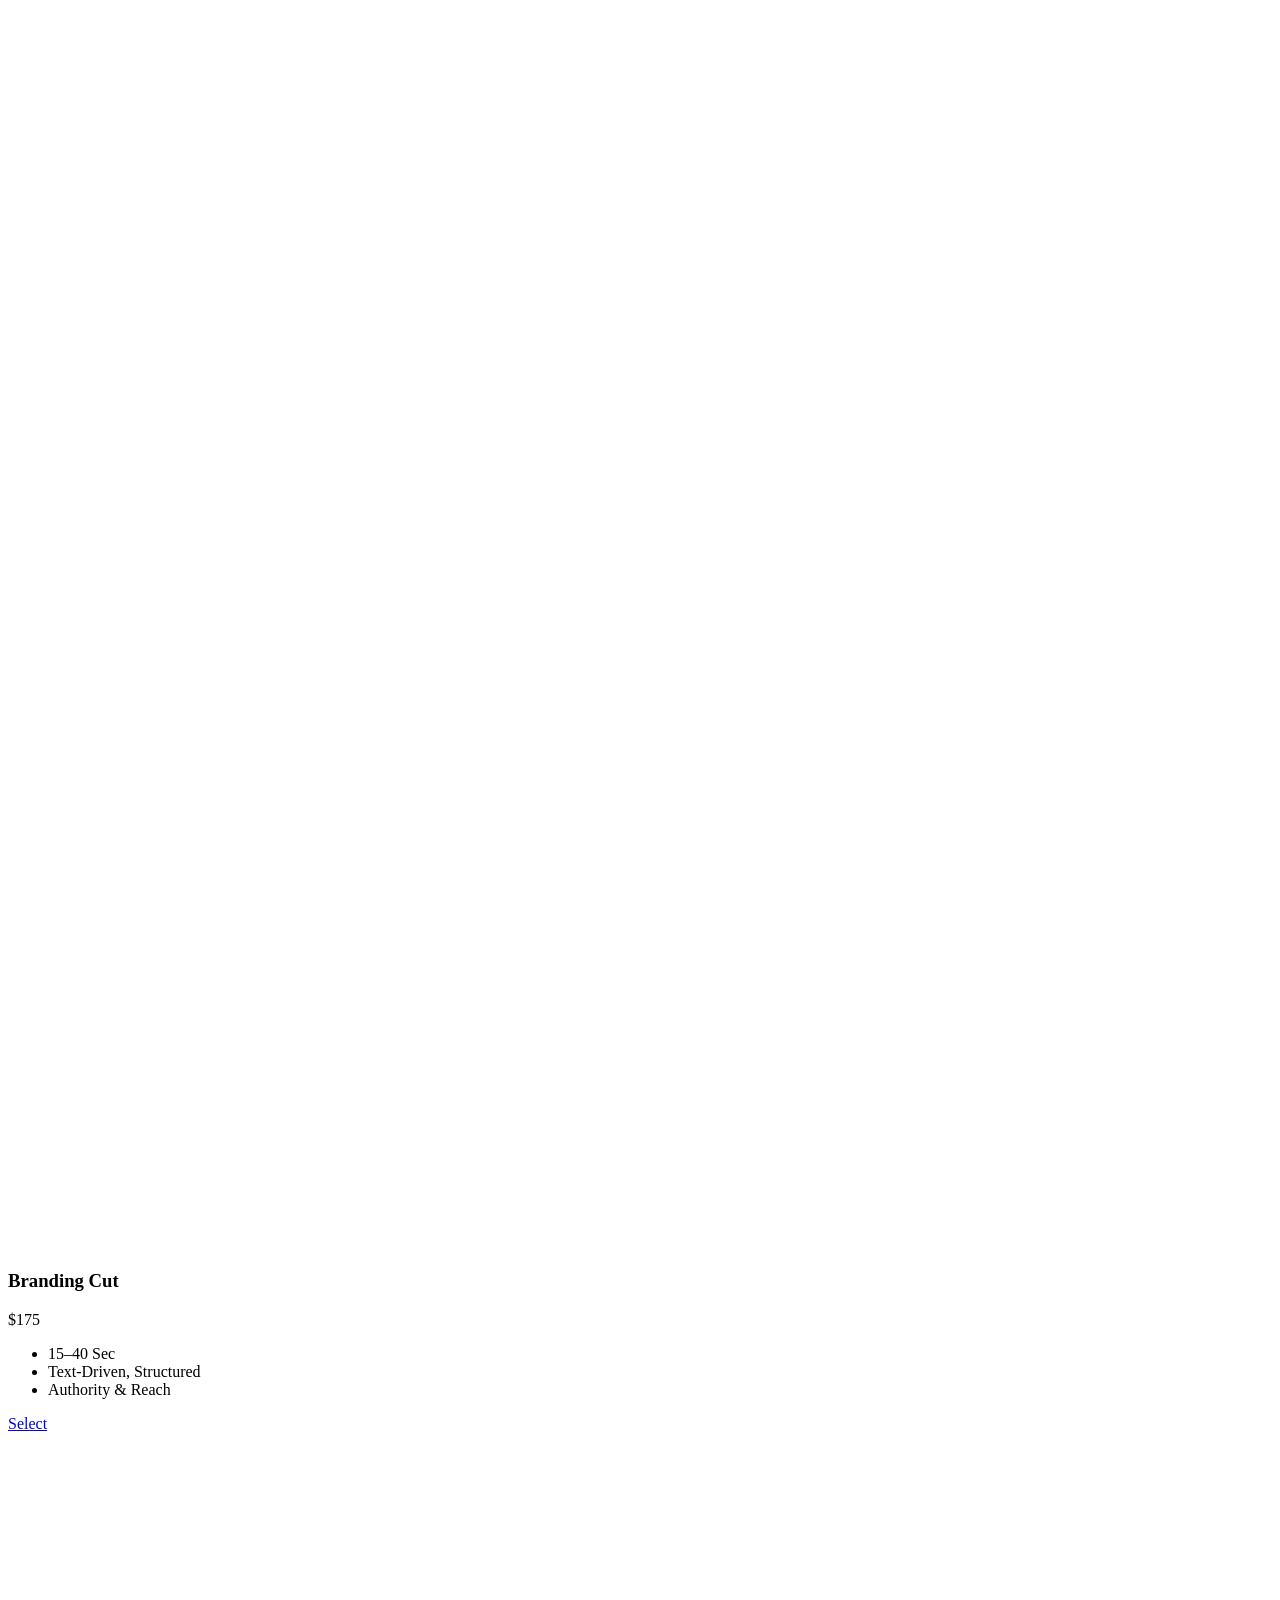
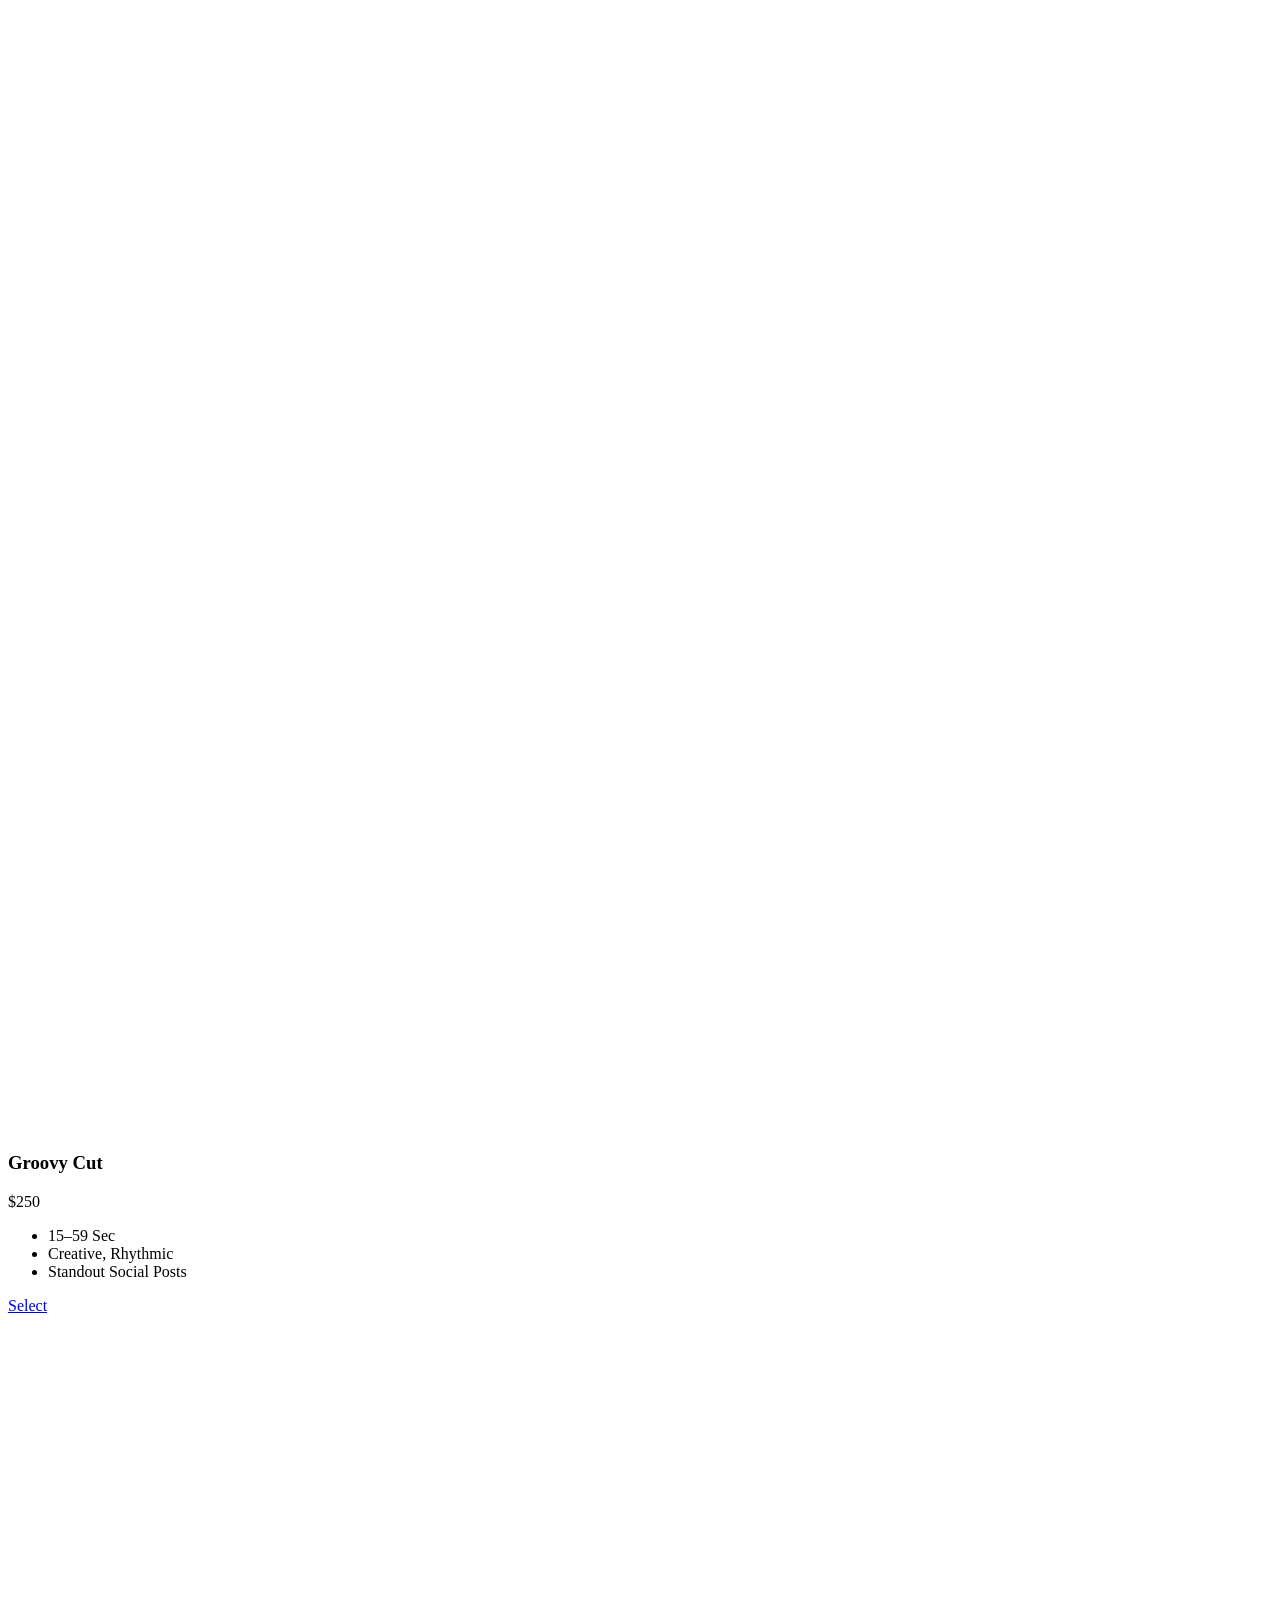
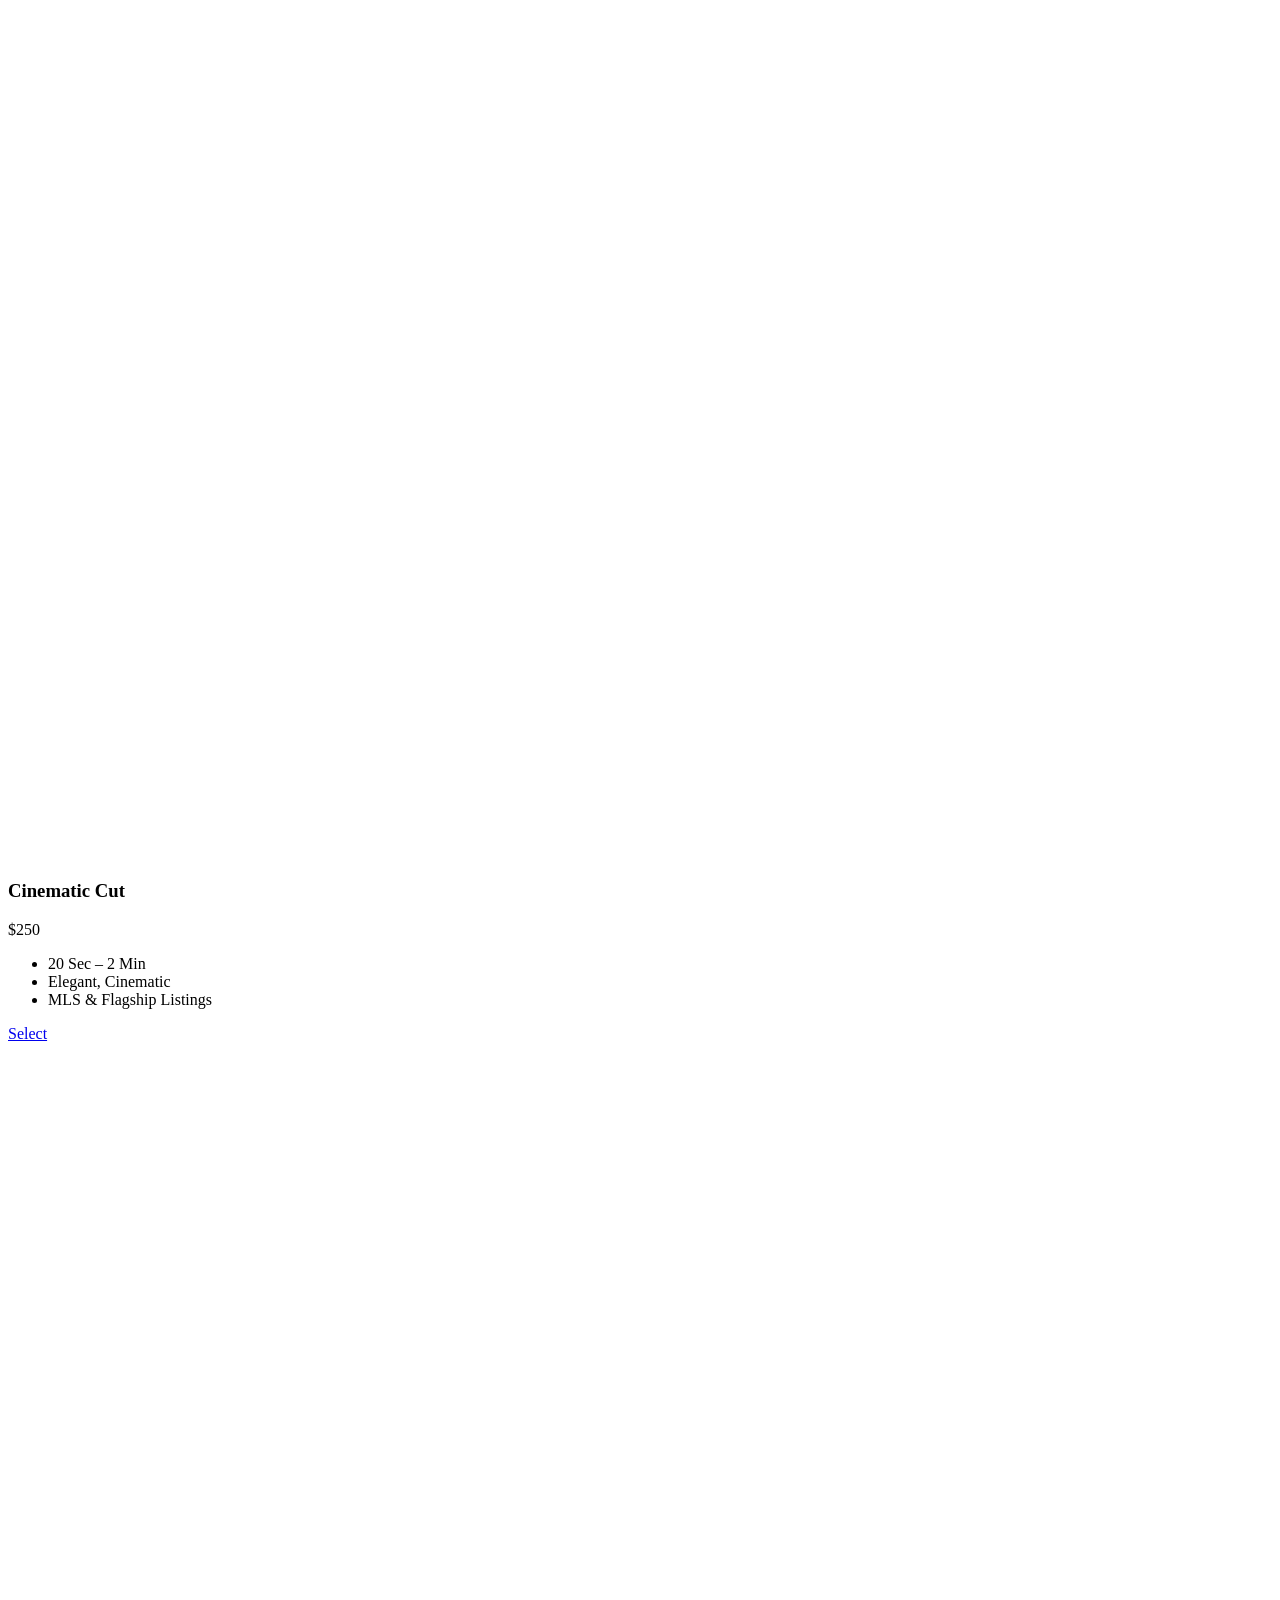
==== commit 1af61680: "Add files via upload" ====
--- a/a-la-carte.html
+++ b/a-la-carte.html
@@ -7,168 +7,8 @@
   <link rel="preconnect" href="https://fonts.googleapis.com" />
   <link rel="preconnect" href="https://fonts.gstatic.com" crossorigin />
   <link href="https://fonts.googleapis.com/css2?family=Oswald:wght@400;500;600;700&family=Inter:wght@300;400;500;600&display=swap" rel="stylesheet" />
-  <style>
-    *, *::before, *::after { box-sizing: border-box; margin: 0; padding: 0; }
-    :root {
-      --bg: #0d0d0d; --bg2: #111111; --bg3: #191919;
-      --border: rgba(255,255,255,0.07);
-      --white: #ffffff; --gray: #999999; --gray2: #555555;
-      --gold: #c9952c; --gold2: #e0a930;
-    }
-    html { scroll-behavior: smooth; }
-    body { font-family: 'Inter', sans-serif; background: var(--bg); color: var(--white); overflow-x: hidden; -webkit-font-smoothing: antialiased; }
-
-    /* NAV */
-    nav { position: fixed; top: 0; left: 0; right: 0; z-index: 1000; padding: 0 40px; height: 72px; display: flex; align-items: center; justify-content: space-between; background: rgba(13,13,13,0.97); backdrop-filter: blur(14px); border-bottom: 1px solid var(--border); }
-    .nav-logo { display: flex; align-items: center; gap: 10px; text-decoration: none; }
-    .nav-logo svg { width: 38px; height: 38px; }
-    .nav-logo-text { font-family: 'Oswald', sans-serif; font-size: 15px; font-weight: 600; letter-spacing: 1.5px; text-transform: uppercase; color: var(--white); line-height: 1.1; }
-    .nav-logo-text span { display: block; font-size: 9px; font-weight: 400; color: var(--gray); letter-spacing: 3px; }
-    .nav-links { display: flex; align-items: center; gap: 36px; list-style: none; }
-    .nav-links a { font-size: 12.5px; font-weight: 500; letter-spacing: 0.5px; color: var(--gray); text-decoration: none; transition: color 0.2s; text-transform: uppercase; }
-    .nav-links a:hover, .nav-links a.active { color: var(--white); }
-    .nav-ctas { display: flex; align-items: center; gap: 10px; }
-    .btn-outline { padding: 9px 20px; font-family: 'Oswald', sans-serif; font-size: 12px; font-weight: 600; letter-spacing: 1.5px; text-transform: uppercase; border: 1px solid rgba(255,255,255,0.3); border-radius: 3px; color: var(--white); background: transparent; cursor: pointer; text-decoration: none; transition: all 0.2s; }
-    .btn-outline:hover { border-color: var(--white); }
-    .btn-gold { padding: 9px 20px; font-family: 'Oswald', sans-serif; font-size: 12px; font-weight: 600; letter-spacing: 1.5px; text-transform: uppercase; border: none; border-radius: 3px; background: var(--gold); color: #000; cursor: pointer; text-decoration: none; transition: background 0.2s; }
-    .btn-gold:hover { background: var(--gold2); }
-    .hamburger { display: none; flex-direction: column; gap: 5px; cursor: pointer; }
-    .hamburger span { display: block; width: 22px; height: 2px; background: var(--white); border-radius: 2px; transition: all 0.3s; }
-    .mobile-menu { display: none; position: fixed; top: 72px; left: 0; right: 0; bottom: 0; background: var(--bg); z-index: 999; flex-direction: column; align-items: center; justify-content: center; gap: 32px; }
-    .mobile-menu.open { display: flex; }
-    .mobile-menu a { font-family: 'Oswald', sans-serif; font-size: 32px; font-weight: 700; text-transform: uppercase; color: var(--white); text-decoration: none; letter-spacing: 2px; }
-    .mobile-menu a:hover { color: var(--gold); }
-    .mob-ctas { display: flex; gap: 12px; margin-top: 16px; }
-
-    /* PAGE HERO */
-    .page-hero {
-      padding: 140px 40px 80px;
-      text-align: center;
-      border-bottom: 1px solid var(--border);
-    }
-    .eyebrow { font-family: 'Inter', sans-serif; font-size: 11px; font-weight: 600; letter-spacing: 4px; text-transform: uppercase; color: var(--gold); margin-bottom: 20px; }
-    .page-hero h1 { font-family: 'Oswald', sans-serif; font-size: clamp(48px, 7vw, 96px); font-weight: 700; text-transform: uppercase; letter-spacing: -1px; line-height: 0.95; margin-bottom: 20px; }
-    .page-hero p { font-size: 16px; color: var(--gray); max-width: 480px; margin: 0 auto; line-height: 1.7; }
-
-    /* HOW IT WORKS */
-    .how-it-works { padding: 80px 40px; border-bottom: 1px solid var(--border); background: var(--bg2); }
-    .steps-grid { display: grid; grid-template-columns: repeat(3, 1fr); gap: 1px; background: var(--border); max-width: 900px; margin: 0 auto; border-radius: 4px; overflow: hidden; }
-    .step { background: var(--bg2); padding: 36px 32px; }
-    .step-num { font-family: 'Oswald', sans-serif; font-size: 13px; font-weight: 400; color: var(--gold); letter-spacing: 1px; margin-bottom: 16px; }
-    .step h4 { font-family: 'Oswald', sans-serif; font-size: 17px; font-weight: 700; text-transform: uppercase; letter-spacing: 0.5px; margin-bottom: 10px; }
-    .step p { font-size: 13px; color: var(--gray); line-height: 1.65; }
-
-    /* CARDS */
-    .cards-section { padding: 80px 40px 60px; }
-    .cards-section-inner { max-width: 1100px; margin: 0 auto; }
-
-    .cards-row-top { display: grid; grid-template-columns: repeat(3, 1fr); gap: 16px; margin-bottom: 16px; }
-    .cards-row-bottom { display: grid; grid-template-columns: repeat(2, 1fr); gap: 16px; margin-bottom: 40px; }
-
-    .service-card { position: relative; border-radius: 4px; overflow: hidden; aspect-ratio: 9/16; cursor: pointer; background: var(--bg3); }
-    .cards-row-bottom .service-card { aspect-ratio: 16/9; }
-    .card-video-bg { position: absolute; inset: 0; background-size: cover; background-position: center; transition: transform 0.6s ease; }
-    .service-card:hover .card-video-bg { transform: scale(1.04); }
-
-    .card-1 .card-video-bg { background: url('https://images.unsplash.com/photo-1558618666-fcd25c85cd64?w=700&h=900&fit=crop&q=80') center/cover no-repeat; }
-    .card-2 .card-video-bg { background: url('https://images.unsplash.com/photo-1560518883-ce09059eeffa?w=700&h=900&fit=crop&q=80') center/cover no-repeat; }
-    .card-3 .card-video-bg { background: url('https://images.unsplash.com/photo-1570129477492-45c003edd2be?w=700&h=900&fit=crop&q=80') center/cover no-repeat; }
-    .card-4 .card-video-bg { background: url('https://images.unsplash.com/photo-1600596542815-ffad4c1539a9?w=1200&h=700&fit=crop&q=80') center/cover no-repeat; }
-    .card-5 .card-video-bg { background: url('https://images.unsplash.com/photo-1568605114967-8130f3a36994?w=1200&h=700&fit=crop&q=80') center/cover no-repeat; }
-
-    .card-overlay { position: absolute; inset: 0; background: linear-gradient(to top, rgba(0,0,0,0.92) 0%, rgba(0,0,0,0.25) 45%, rgba(0,0,0,0.08) 100%); }
-    .card-play { position: absolute; top: 50%; left: 50%; transform: translate(-50%, -50%); width: 44px; height: 44px; border-radius: 50%; border: 2px solid rgba(255,255,255,0.4); display: flex; align-items: center; justify-content: center; transition: all 0.2s; }
-    .service-card:hover .card-play { border-color: var(--gold); background: rgba(201,149,44,0.15); }
-    .card-play svg { width: 14px; height: 14px; fill: white; margin-left: 2px; }
-    .card-mute { position: absolute; bottom: 84px; right: 16px; width: 30px; height: 30px; border-radius: 50%; border: 1px solid rgba(255,255,255,0.3); display: flex; align-items: center; justify-content: center; cursor: pointer; background: rgba(0,0,0,0.4); transition: border-color 0.2s; }
-    .card-mute:hover { border-color: var(--gold); }
-    .card-mute svg { width: 12px; height: 12px; fill: white; }
-    .card-info { position: absolute; bottom: 0; left: 0; right: 0; padding: 24px 24px 20px; }
-    .card-info h3 { font-family: 'Oswald', sans-serif; font-size: 22px; font-weight: 700; text-transform: uppercase; letter-spacing: 0.5px; margin-bottom: 4px; }
-    .card-info .price { font-family: 'Oswald', sans-serif; font-size: 18px; font-weight: 600; color: var(--gold); margin-bottom: 10px; }
-    .card-bullets { list-style: none; margin-bottom: 16px; }
-    .card-bullets li { font-size: 11px; font-weight: 600; letter-spacing: 1px; text-transform: uppercase; color: rgba(255,255,255,0.65); line-height: 1.8; }
-    .card-bullets li::before { content: '• '; color: rgba(255,255,255,0.4); }
-    .card-select { display: block; width: 100%; padding: 11px; font-family: 'Oswald', sans-serif; font-size: 12px; font-weight: 600; letter-spacing: 2px; text-transform: uppercase; text-align: center; background: transparent; border: 1px solid rgba(255,255,255,0.25); border-radius: 3px; color: var(--white); text-decoration: none; transition: all 0.2s; }
-    .card-select:hover { background: var(--gold); border-color: var(--gold); color: #000; }
-
-    .custom-quote { text-align: center; font-size: 14px; color: var(--gray); }
-    .custom-quote a { color: var(--gold); text-decoration: none; font-weight: 500; }
-    .custom-quote a:hover { color: var(--gold2); }
-
-    /* COMPARISON TABLE */
-    .compare { padding: 80px 40px; background: var(--bg2); border-top: 1px solid var(--border); }
-    .compare-inner { max-width: 900px; margin: 0 auto; }
-    .compare h2 { font-family: 'Oswald', sans-serif; font-size: clamp(32px, 4vw, 52px); font-weight: 700; text-transform: uppercase; text-align: center; margin-bottom: 48px; }
-    .compare-table { width: 100%; border-collapse: collapse; }
-    .compare-table thead th { padding: 16px 20px; font-family: 'Oswald', sans-serif; font-size: 13px; font-weight: 700; text-transform: uppercase; letter-spacing: 1px; color: var(--gray); border-bottom: 1px solid var(--border); text-align: left; }
-    .compare-table thead th:first-child { color: var(--white); }
-    .compare-table tbody td { padding: 16px 20px; font-size: 13px; color: var(--gray); border-bottom: 1px solid var(--border); }
-    .compare-table tbody tr:hover td { background: rgba(255,255,255,0.02); }
-    .compare-table tbody td:first-child { font-family: 'Oswald', sans-serif; font-size: 15px; font-weight: 700; text-transform: uppercase; color: var(--white); letter-spacing: 0.5px; }
-    .compare-table .price-cell { font-family: 'Oswald', sans-serif; font-size: 15px; font-weight: 700; color: var(--gold); }
-    .check { color: var(--gold); font-size: 14px; }
-    .dash { color: var(--gray2); }
-
-    /* FAQ */
-    .faq { padding: 80px 40px; }
-    .faq-inner { max-width: 700px; margin: 0 auto; }
-    .faq h2 { font-family: 'Oswald', sans-serif; font-size: clamp(32px, 4vw, 52px); font-weight: 700; text-transform: uppercase; text-align: center; margin-bottom: 48px; }
-    .faq-item { border-bottom: 1px solid var(--border); }
-    .faq-question { display: flex; justify-content: space-between; align-items: center; padding: 22px 0; cursor: pointer; gap: 16px; }
-    .faq-question span { font-family: 'Oswald', sans-serif; font-size: 16px; font-weight: 600; text-transform: uppercase; letter-spacing: 0.5px; }
-    .faq-icon { width: 22px; height: 22px; border-radius: 50%; border: 1px solid var(--border); display: flex; align-items: center; justify-content: center; flex-shrink: 0; transition: all 0.3s; }
-    .faq-item.open .faq-icon { background: var(--gold); border-color: var(--gold); transform: rotate(45deg); }
-    .faq-icon::before, .faq-icon::after { content: ''; position: absolute; background: var(--white); }
-    .faq-icon { position: relative; }
-    .faq-plus { font-size: 16px; color: var(--gray); line-height: 1; transition: color 0.3s; }
-    .faq-item.open .faq-plus { color: #000; }
-    .faq-answer { max-height: 0; overflow: hidden; transition: max-height 0.4s ease, padding 0.3s; }
-    .faq-answer p { padding-bottom: 22px; font-size: 14px; color: var(--gray); line-height: 1.75; }
-    .faq-item.open .faq-answer { max-height: 200px; }
-
-    /* CTA FOOTER BAND */
-    .cta-band { padding: 100px 40px; text-align: center; background: var(--bg2); border-top: 1px solid var(--border); }
-    .cta-band h2 { font-family: 'Oswald', sans-serif; font-size: clamp(40px, 6vw, 80px); font-weight: 700; text-transform: uppercase; letter-spacing: -1px; line-height: 0.95; margin-bottom: 20px; }
-    .cta-band p { font-size: 15px; color: var(--gray); max-width: 380px; margin: 0 auto 40px; line-height: 1.7; }
-    .cta-btns { display: flex; gap: 14px; justify-content: center; flex-wrap: wrap; }
-    .cta-btns .btn-gold { padding: 15px 40px; font-size: 13px; }
-    .cta-btns .btn-outline { padding: 15px 40px; font-size: 13px; }
-
-    /* FOOTER */
-    footer { background: var(--bg); border-top: 1px solid var(--border); padding: 64px 40px 40px; }
-    .footer-inner { max-width: 1100px; margin: 0 auto; }
-    .footer-top { display: flex; justify-content: space-between; align-items: flex-start; gap: 48px; flex-wrap: wrap; margin-bottom: 56px; }
-    .footer-brand p { font-size: 13px; color: var(--gray); max-width: 240px; line-height: 1.65; margin-top: 14px; }
-    .footer-nav { display: flex; gap: 60px; flex-wrap: wrap; }
-    .footer-col h5 { font-family: 'Oswald', sans-serif; font-size: 11px; font-weight: 600; letter-spacing: 2.5px; text-transform: uppercase; color: var(--gray2); margin-bottom: 20px; }
-    .footer-col ul { list-style: none; display: flex; flex-direction: column; gap: 13px; }
-    .footer-col ul a { font-size: 13px; color: var(--gray); text-decoration: none; transition: color 0.2s; }
-    .footer-col ul a:hover { color: var(--white); }
-    .footer-bottom { display: flex; justify-content: space-between; align-items: center; border-top: 1px solid var(--border); padding-top: 28px; flex-wrap: wrap; gap: 12px; }
-    .footer-bottom p { font-size: 12px; color: var(--gray2); }
-    .footer-socials { display: flex; gap: 22px; }
-    .footer-socials a { font-size: 12px; color: var(--gray2); text-decoration: none; transition: color 0.2s; text-transform: uppercase; letter-spacing: 0.5px; }
-    .footer-socials a:hover { color: var(--white); }
-
-    @media (max-width: 900px) {
-      .cards-row-top { grid-template-columns: 1fr 1fr; }
-      .steps-grid { grid-template-columns: 1fr; }
-    }
-    @media (max-width: 768px) {
-      nav { padding: 0 20px; }
-      .nav-links, .nav-ctas { display: none; }
-      .hamburger { display: flex; }
-      .page-hero, .cards-section, .compare, .faq, .cta-band { padding-left: 20px; padding-right: 20px; }
-      .how-it-works { padding: 60px 20px; }
-      .cards-row-top { grid-template-columns: 1fr; }
-      .cards-row-bottom { grid-template-columns: 1fr; }
-      .service-card { aspect-ratio: 3/2; }
-      .compare-table { font-size: 12px; }
-      .compare-table thead th, .compare-table tbody td { padding: 12px 10px; }
-      footer { padding: 52px 20px 36px; }
-    }
-  </style>
+  <link rel="stylesheet" href="css/shared.css" />
+  <link rel="stylesheet" href="css/a-la-carte.css" />
 </head>
 <body>
 
@@ -240,10 +80,14 @@
     <div class="cards-section-inner">
       <div class="cards-row-top">
         <div class="service-card card-1">
-          <div class="card-video-bg"></div>
-          <div class="card-overlay"></div>
-          <div class="card-play"><svg viewBox="0 0 12 14"><polygon points="2,1 11,7 2,13" fill="white"/></svg></div>
-          <div class="card-mute"><svg viewBox="0 0 16 16"><path d="M8 2L4 6H1v4h3l4 4V2zM11.5 8c0-1.77-1-3.29-2.5-4.03v8.05C10.5 11.29 11.5 9.77 11.5 8z" fill="white" opacity="0.7"/></svg></div>
+          <div class="card-video-bg">
+            <video id="vid-1" src="videos/REEL 4_5.05.2026_PLATINUM.mp4" loop playsinline preload="metadata" muted></video>
+          </div>
+          <div class="card-overlay"></div>
+          <div class="card-play" id="play-1">
+            <svg id="play-icon-1" viewBox="0 0 12 14"><polygon points="2,1 11,7 2,13" fill="white"/></svg>
+          </div>
+          <div class="card-mute" id="mute-1"><svg viewBox="0 0 16 16"><path d="M8 2L4 6H1v4h3l4 4V2zM11.5 8c0-1.77-1-3.29-2.5-4.03v8.05C10.5 11.29 11.5 9.77 11.5 8z" fill="white" opacity="0.7"/></svg></div>
           <div class="card-info">
             <h3>Viral Cut</h3>
             <div class="price">$250</div>
@@ -252,10 +96,12 @@
           </div>
         </div>
         <div class="service-card card-2">
-          <div class="card-video-bg"></div>
-          <div class="card-overlay"></div>
-          <div class="card-play"><svg viewBox="0 0 12 14"><polygon points="2,1 11,7 2,13" fill="white"/></svg></div>
-          <div class="card-mute"><svg viewBox="0 0 16 16"><path d="M8 2L4 6H1v4h3l4 4V2zM11.5 8c0-1.77-1-3.29-2.5-4.03v8.05C10.5 11.29 11.5 9.77 11.5 8z" fill="white" opacity="0.7"/></svg></div>
+          <div class="card-video-bg">
+            <video id="vid-2" src="videos/REEL 2.mp4" loop playsinline preload="metadata" muted></video>
+          </div>
+          <div class="card-overlay"></div>
+          <div class="card-play" id="play-2"><svg id="play-icon-2" viewBox="0 0 12 14"><polygon points="2,1 11,7 2,13" fill="white"/></svg></div>
+          <div class="card-mute" id="mute-2"><svg viewBox="0 0 16 16"><path d="M8 2L4 6H1v4h3l4 4V2zM11.5 8c0-1.77-1-3.29-2.5-4.03v8.05C10.5 11.29 11.5 9.77 11.5 8z" fill="white" opacity="0.7"/></svg></div>
           <div class="card-info">
             <h3>Branding Cut</h3>
             <div class="price">$175</div>
@@ -264,10 +110,12 @@
           </div>
         </div>
         <div class="service-card card-3">
-          <div class="card-video-bg"></div>
-          <div class="card-overlay"></div>
-          <div class="card-play"><svg viewBox="0 0 12 14"><polygon points="2,1 11,7 2,13" fill="white"/></svg></div>
-          <div class="card-mute"><svg viewBox="0 0 16 16"><path d="M8 2L4 6H1v4h3l4 4V2zM11.5 8c0-1.77-1-3.29-2.5-4.03v8.05C10.5 11.29 11.5 9.77 11.5 8z" fill="white" opacity="0.7"/></svg></div>
+          <div class="card-video-bg">
+            <video id="vid-3" src="videos/REEL 3.mp4" loop playsinline preload="metadata" muted></video>
+          </div>
+          <div class="card-overlay"></div>
+          <div class="card-play" id="play-3"><svg id="play-icon-3" viewBox="0 0 12 14"><polygon points="2,1 11,7 2,13" fill="white"/></svg></div>
+          <div class="card-mute" id="mute-3"><svg viewBox="0 0 16 16"><path d="M8 2L4 6H1v4h3l4 4V2zM11.5 8c0-1.77-1-3.29-2.5-4.03v8.05C10.5 11.29 11.5 9.77 11.5 8z" fill="white" opacity="0.7"/></svg></div>
           <div class="card-info">
             <h3>Groovy Cut</h3>
             <div class="price">$250</div>
@@ -321,41 +169,11 @@
           </tr>
         </thead>
         <tbody>
-          <tr>
-            <td>Viral Cut</td>
-            <td class="price-cell">$250</td>
-            <td>15–59 sec</td>
-            <td>3 days</td>
-            <td><span class="check">✦</span> 2</td>
-          </tr>
-          <tr>
-            <td>Branding Cut</td>
-            <td class="price-cell">$175</td>
-            <td>15–40 sec</td>
-            <td>3 days</td>
-            <td><span class="check">✦</span> 2</td>
-          </tr>
-          <tr>
-            <td>Groovy Cut</td>
-            <td class="price-cell">$250</td>
-            <td>15–59 sec</td>
-            <td>3 days</td>
-            <td><span class="check">✦</span> 2</td>
-          </tr>
-          <tr>
-            <td>Cinematic Cut</td>
-            <td class="price-cell">$250</td>
-            <td>20 sec–2 min</td>
-            <td>4 days</td>
-            <td><span class="check">✦</span> 2</td>
-          </tr>
-          <tr>
-            <td>Value Cut</td>
-            <td class="price-cell">$125</td>
-            <td>1–3 min</td>
-            <td>2 days</td>
-            <td><span class="check">✦</span> 1</td>
-          </tr>
+          <tr><td>Viral Cut</td><td class="price-cell">$250</td><td>15–59 sec</td><td>3 days</td><td><span class="check">✦</span> 2</td></tr>
+          <tr><td>Branding Cut</td><td class="price-cell">$175</td><td>15–40 sec</td><td>3 days</td><td><span class="check">✦</span> 2</td></tr>
+          <tr><td>Groovy Cut</td><td class="price-cell">$250</td><td>15–59 sec</td><td>3 days</td><td><span class="check">✦</span> 2</td></tr>
+          <tr><td>Cinematic Cut</td><td class="price-cell">$250</td><td>20 sec–2 min</td><td>4 days</td><td><span class="check">✦</span> 2</td></tr>
+          <tr><td>Value Cut</td><td class="price-cell">$125</td><td>1–3 min</td><td>2 days</td><td><span class="check">✦</span> 1</td></tr>
         </tbody>
       </table>
     </div>
@@ -421,33 +239,7 @@
     </div>
   </footer>
 
-  <script>
-    const hamburger = document.getElementById('hamburger');
-    const mobileMenu = document.getElementById('mobileMenu');
-    hamburger.addEventListener('click', () => mobileMenu.classList.toggle('open'));
-    function closeMobile() { mobileMenu.classList.remove('open'); }
-
-    // FAQ accordion
-    document.querySelectorAll('.faq-item').forEach(item => {
-      item.querySelector('.faq-question').addEventListener('click', () => {
-        const isOpen = item.classList.contains('open');
-        document.querySelectorAll('.faq-item').forEach(i => i.classList.remove('open'));
-        if (!isOpen) item.classList.add('open');
-      });
-    });
-
-    // Reveal on scroll
-    const cards = document.querySelectorAll('.service-card, .step, .faq-item');
-    const io = new IntersectionObserver(entries => {
-      entries.forEach(e => {
-        if (e.isIntersecting) { e.target.style.opacity = '1'; e.target.style.transform = 'translateY(0)'; io.unobserve(e.target); }
-      });
-    }, { threshold: 0.08 });
-    cards.forEach((el, i) => {
-      el.style.opacity = '0'; el.style.transform = 'translateY(18px)';
-      el.style.transition = `opacity 0.5s ease ${(i % 3) * 0.07}s, transform 0.5s ease ${(i % 3) * 0.07}s`;
-      io.observe(el);
-    });
-  </script>
+  <script src="js/shared.js"></script>
+  <script src="js/a-la-carte.js"></script>
 </body>
 </html>
